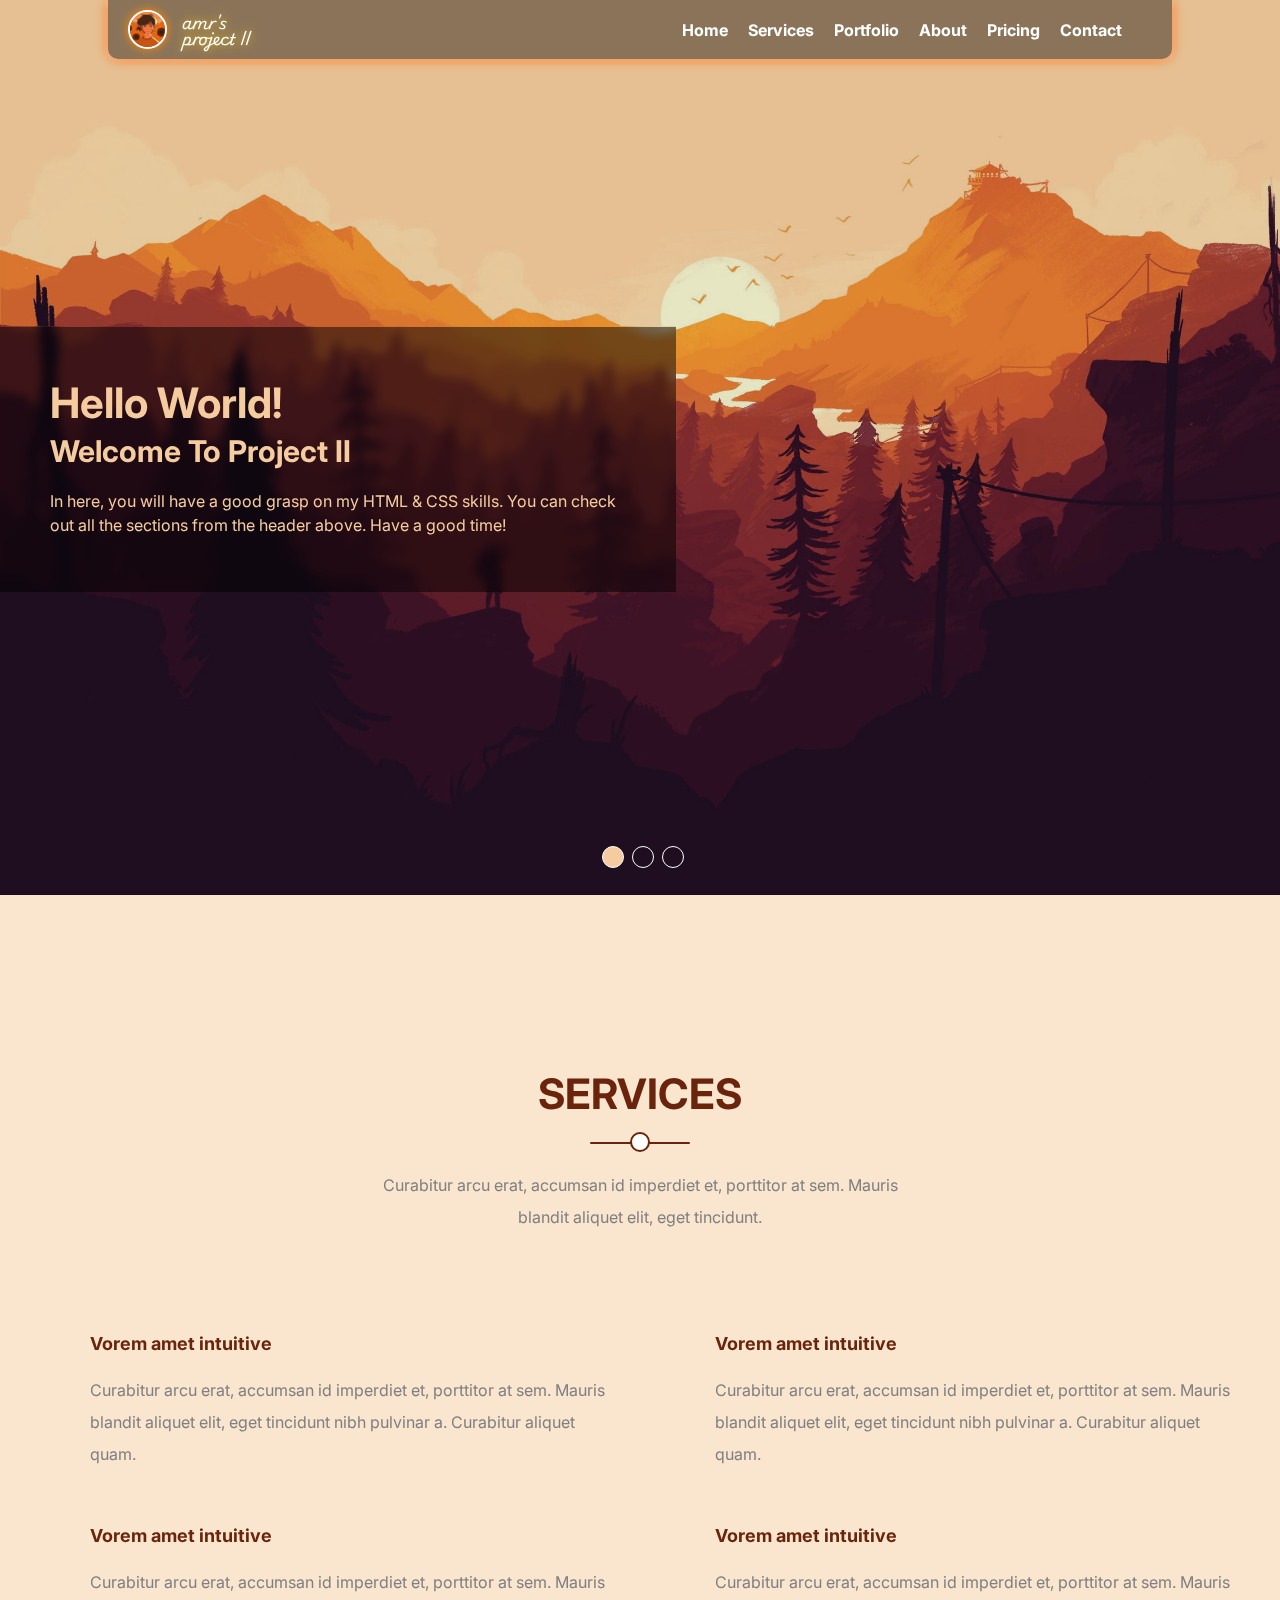
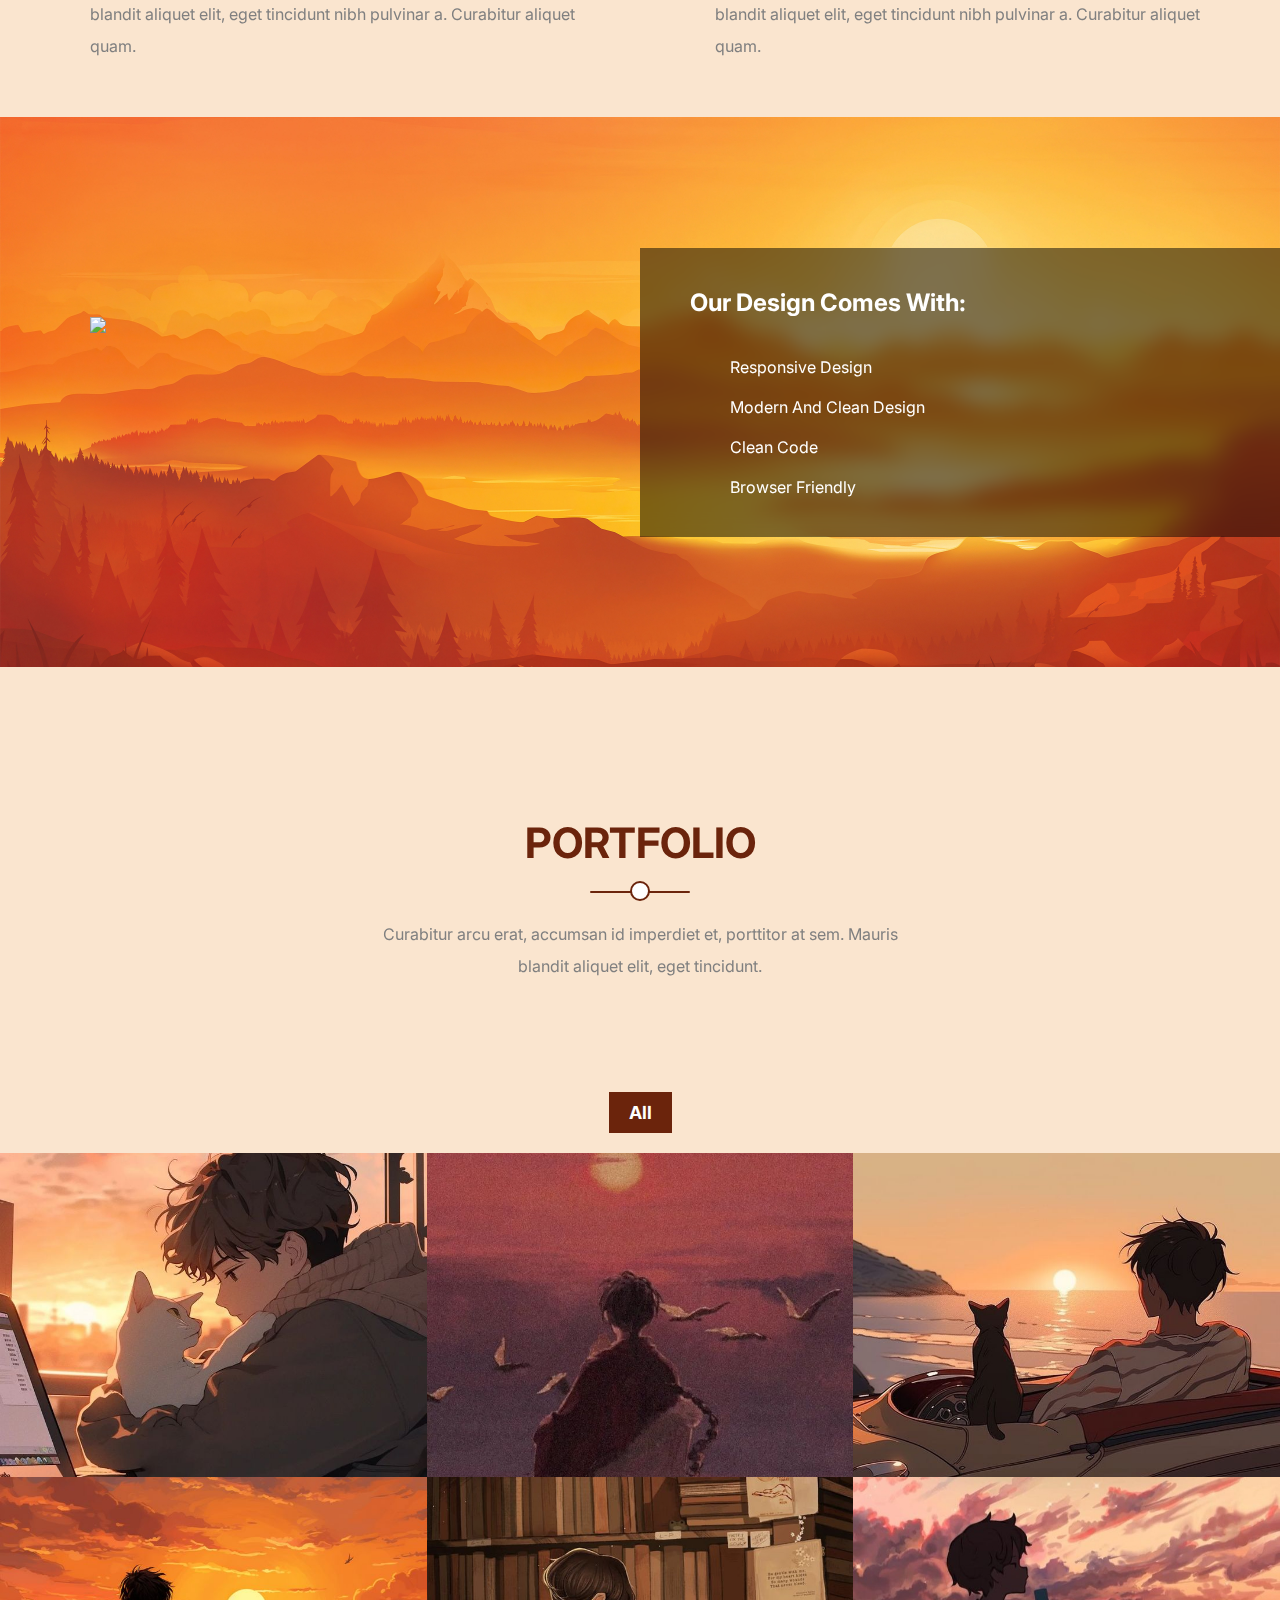
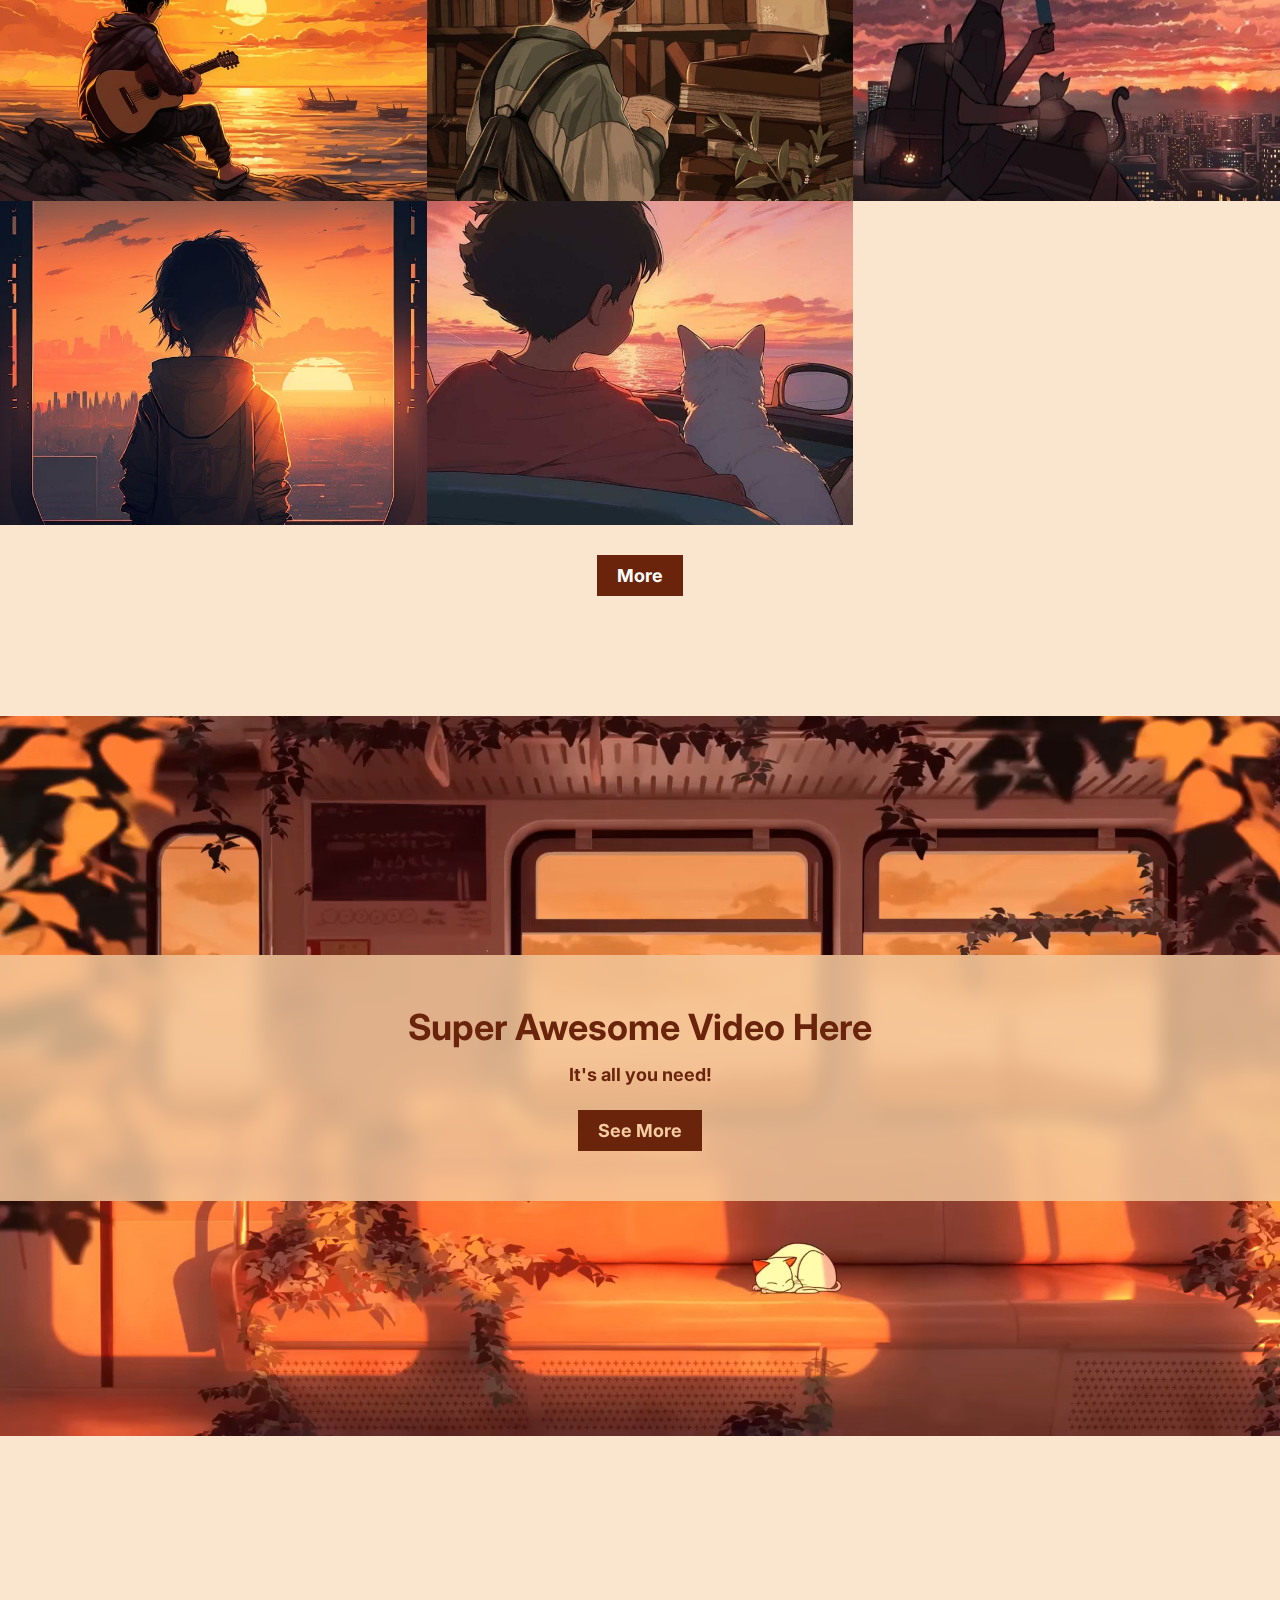
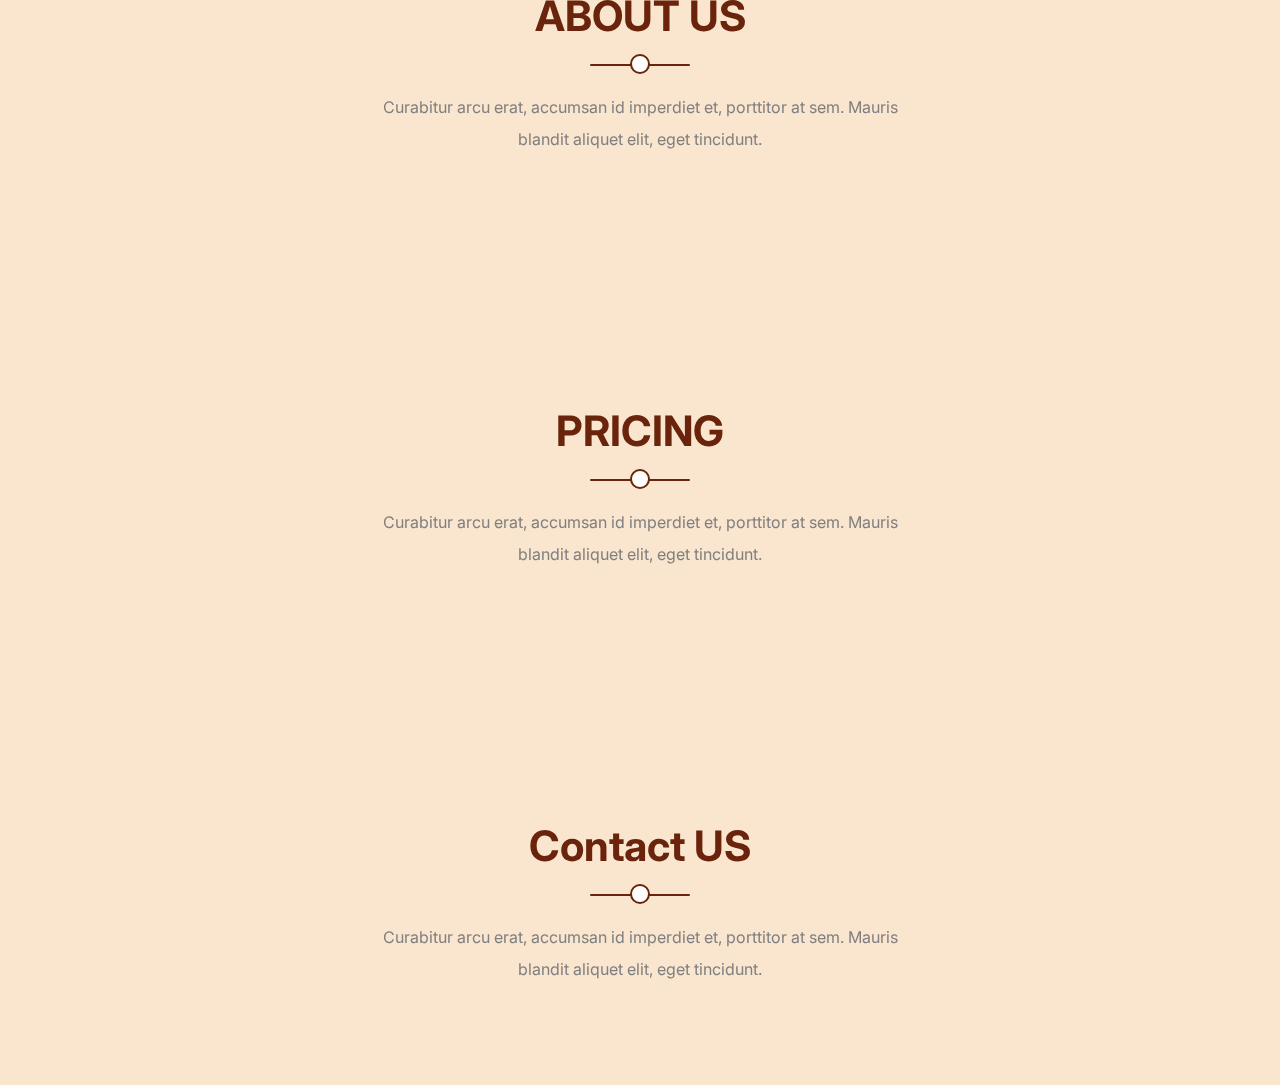
==== index.html @ 3459ec87 "Upload First Version" ====
<!DOCTYPE html>

<html>
  <head>
    <title></title>
    <meta charset="UTF-8" />
    <meta name="viewport" content="width=device-width; initial-scale=1.0;" />

    <link rel="preconnect" href="https://fonts.googleapis.com" />
    <link rel="preconnect" href="https://fonts.gstatic.com" crossorigin />
    <link
      href="https://fonts.googleapis.com/css2?family=Noto+Sans:ital,wght@0,100..900;1,100..900&family=Permanent+Marker&family=Playwrite+CU:wght@100..400&family=Playwrite+DK+Loopet:wght@100..400&family=Playwrite+DK+Uloopet:wght@100..400&display=swap"
      rel="stylesheet"
    />
    <link
      href="https://fonts.googleapis.com/css2?family=Inter:wght@100..900&family=PT+Sans:ital,wght@0,400;0,700;1,400;1,700&family=Roboto+Mono:ital,wght@0,100..700;1,100..700&family=Rubik:ital,wght@0,300..900;1,300..900&display=swap"
      rel="stylesheet"
    />

    <link
      rel="stylesheet"
      href="https://cdnjs.cloudflare.com/ajax/libs/font-awesome/6.5.2/css/all.min.css"
      integrity="sha512-SnH5WK+bZxgPHs44uWIX+LLJAJ9/2PkPKZ5QiAj6Ta86w+fsb2TkcmfRyVX3pBnMFcV7oQPJkl9QevSCWr3W6A=="
      crossorigin="anonymous"
      referrerpolicy="no-referrer"
    />

    <link rel="stylesheet" href="Styles/General.css" />
    <link rel="stylesheet" href="Styles/Home.css" />
    <link rel="stylesheet" href="Styles/Services.css" />
    <link rel="stylesheet" href="Styles/Portfolio.css" />
    <link rel="stylesheet" href="Styles/About.css" />
    <link rel="stylesheet" href="Styles/Pricing.css" />
    <link rel="stylesheet" href="Styles/Contact.css" />
  </head>

  <body>
    <section id="home">
      <nav class="header">
        <a class="header-logo-container" href="#home">
          <img src="Images/me.jpg" />
          <span>amr's project II</span>
        </a>

        <input type="checkbox" id="hamburger-checkbox" />
        <label for="hamburger-checkbox">
          <i class="fa-solid fa-bars fs-18"></i>
          <i class="fa-solid fa-x"></i>
        </label>
        <div class="header-elements">
          <a href="#home">Home</a>
          <a href="#services">Services</a>
          <a href="#portfolio">Portfolio</a>
          <a href="#about">About</a>
          <a href="#pricing">Pricing</a>
          <a href="#contact">Contact</a>
        </div>

        <textarea id="search-area" placeholder="Search"></textarea>
        <label for="search-area">
          <i class="fa-solid fa-magnifying-glass fs-18"></i>
        </label>
      </nav>

      <input type="radio" name="home-radio" id="home-radio-1" checked />
      <label class="home-circle-label" for="home-radio-1">
        <div class="home-circle" id="home-circle-1"></div>
      </label>
      <div class="home-txt-container" id="home-txt-container-1">
        <div class="home-txt">
          <p class="fw-bold fs-42">Hello World!</p>
          <p class="fw-bold fs-32">Welcome To Project II</p>
          <p class="mt-20 lh-mid">
            In here, you will have a good grasp on my HTML & CSS skills. You can
            check out all the sections from the header above. Have a good time!
          </p>
        </div>
      </div>

      <input type="radio" name="home-radio" id="home-radio-2" />
      <label class="home-circle-label" for="home-radio-2">
        <div class="home-circle" id="home-circle-2"></div>
      </label>

      <div class="home-txt-container" id="home-txt-container-2">
        <div class="home-txt">
          <p class="fw-bold fs-42">All In One.</p>
          <p class="fw-bold fs-32">Various Sections To Check Out</p>
          <p class="mt-20 lh-mid">
            From the home section to the contact section, various and wonderful
            sections to surf with enjoyment.
          </p>
        </div>
      </div>

      <input type="radio" name="home-radio" id="home-radio-3" />
      <label class="home-circle-label" for="home-radio-3">
        <div class="home-circle" id="home-circle-3"></div>
      </label>
      <div class="home-txt-container" id="home-txt-container-3">
        <div class="home-txt">
          <p class="fw-bold fs-42">Numerous Features</p>
          <p class="fw-bold fs-32">Smooth and Pleasant Experience.</p>
          <p class="mt-20 lh-mid"></p>
        </div>
      </div>
      <img src="Images/orange background.jpg" id="main-wallpaper" />
    </section>

    <section id="services">
      <p class="section-title">SERVICES</p>
      <p class="section-description">
        Curabitur arcu erat, accumsan id imperdiet et, porttitor at sem. Mauris
        blandit aliquet elit, eget tincidunt.
      </p>
      <div class="all-services-container">
        <div class="service-container">
          <i class="fa-solid fa-display"></i>
          <div class="service-info">
            <p class="service-title">Vorem amet intuitive</p>
            <p class="service-description">
              Curabitur arcu erat, accumsan id imperdiet et, porttitor at sem.
              Mauris blandit aliquet elit, eget tincidunt nibh pulvinar a.
              Curabitur aliquet quam.
            </p>
          </div>
        </div>
        <div class="service-container">
          <i class="fa-solid fa-gear"></i>
          <div>
            <p class="service-title">Vorem amet intuitive</p>
            <p class="service-description">
              Curabitur arcu erat, accumsan id imperdiet et, porttitor at sem.
              Mauris blandit aliquet elit, eget tincidunt nibh pulvinar a.
              Curabitur aliquet quam.
            </p>
          </div>
        </div>
        <div class="service-container">
          <i class="fa-solid fa-pen-ruler"></i>
          <div>
            <p class="service-title">Vorem amet intuitive</p>
            <p class="service-description">
              Curabitur arcu erat, accumsan id imperdiet et, porttitor at sem.
              Mauris blandit aliquet elit, eget tincidunt nibh pulvinar a.
              Curabitur aliquet quam.
            </p>
          </div>
        </div>
        <div class="service-container">
          <i class="fa-solid fa-camera"></i>
          <div>
            <p class="service-title">Vorem amet intuitive</p>
            <p class="service-description">
              Curabitur arcu erat, accumsan id imperdiet et, porttitor at sem.
              Mauris blandit aliquet elit, eget tincidunt nibh pulvinar a.
              Curabitur aliquet quam.
            </p>
          </div>
        </div>
      </div>
      <div class="service-bottom-div">
        <img
          src="https://elzerowebschool.github.io/HTML_And_CSS_Template_Two/images/mobile.png"
          class="bottom-sub-img"
        />
        <!-- <i class="fa-solid fa-mobile-screen-button bottom-sub-img"></i> -->
        <div class="service-bottom-txt-container">
          <p class="fs-24 fw-bold mb-40">Our Design Comes With:</p>
          <div class="service-bottom-txt-grid">
            <i class="fa-solid fa-display"></i> <span>Responsive Design</span>
            <i class="fa-solid fa-display"></i>
            <span>Modern And Clean Design</span>
            <i class="fa-solid fa-display"></i> <span>Clean Code</span>
            <i class="fa-solid fa-display"></i> <span>Browser Friendly</span>
          </div>
        </div>
      </div>
    </section>
    <section id="portfolio">
      <p class="section-title">PORTFOLIO</p>
      <p class="section-description">
        Curabitur arcu erat, accumsan id imperdiet et, porttitor at sem. Mauris
        blandit aliquet elit, eget tincidunt.
      </p>
      <a class="brown-buttons" href="#portfolio-gallery">All</a>
      <div id="portfolio-gallery">
        <div class="gallery-img-container">
          <img src="Images/gallery-pic-2.jpg" />
          <div class="gallery-img-info">
            <p class="gallery-img-title">Awesome Image</p>
            <p class="gallery-img-description">Photography</p>
          </div>
        </div>
        <div class="gallery-img-container">
          <img src="Images/gallery-pic-5.jpg" />
          <div class="gallery-img-info">
            <p class="gallery-img-title">Awesome Image</p>
            <p class="gallery-img-description">Photography</p>
          </div>
        </div>
        <div class="gallery-img-container">
          <img src="Images/gallery-pic-3.jpg" />
          <div class="gallery-img-info">
            <p class="gallery-img-title">Awesome Image</p>
            <p class="gallery-img-description">Photography</p>
          </div>
        </div>
        <div class="gallery-img-container">
          <img src="Images/gallery-pic-4.jpg" />
          <div class="gallery-img-info">
            <p class="gallery-img-title">Awesome Image</p>
            <p class="gallery-img-description">Photography</p>
          </div>
        </div>
        <div class="gallery-img-container">
          <img src="Images/gallery-pic-7.jpg" />
          <div class="gallery-img-info">
            <p class="gallery-img-title">Awesome Image</p>
            <p class="gallery-img-description">Photography</p>
          </div>
        </div>
        <div class="gallery-img-container">
          <img src="Images/gallery-pic-1.jpg" />
          <div class="gallery-img-info">
            <p class="gallery-img-title">Awesome Image</p>
            <p class="gallery-img-description">Photography</p>
          </div>
        </div>
        <div class="gallery-img-container">
          <img src="Images/gallery-pic-6.jpg" />
          <div class="gallery-img-info">
            <p class="gallery-img-title">Awesome Image</p>
            <p class="gallery-img-description">Photography</p>
          </div>
        </div>
        <div class="gallery-img-container">
          <img src="Images/gallery-pic-8.jpg" />
          <div class="gallery-img-info">
            <p class="gallery-img-title">Awesome Image</p>
            <p class="gallery-img-description">Photography</p>
          </div>
        </div>
      </div>
      <a class="brown-buttons mb-120" href="#portfolio">More</a>
      <div class="portfolio-video-container">
        <video src="Images/orange video.mp4" autoplay loop></video>
        <div class="portfolio-video-txt-container">
          <p class="fs-36">Super Awesome Video Here</p>
          <p class="fs-18">It's all you need!</p>
          <a class="brown-buttons" href="#portfolio-gallery">See More</a>
        </div>
      </div>
    </section>

    <section id="about">
      <p class="section-title">ABOUT US</p>
      <p class="section-description">
        Curabitur arcu erat, accumsan id imperdiet et, porttitor at sem. Mauris
        blandit aliquet elit, eget tincidunt.
      </p>

    </section>

    <section id="pricing">
      <p class="section-title">PRICING</p>
      <p class="section-description">
        Curabitur arcu erat, accumsan id imperdiet et, porttitor at sem. Mauris
        blandit aliquet elit, eget tincidunt.
      </p>

    </section>

    <section id="contact">
      <p class="section-title">Contact US</p>
      <p class="section-description">
        Curabitur arcu erat, accumsan id imperdiet et, porttitor at sem. Mauris
        blandit aliquet elit, eget tincidunt.
      </p>

    </section>






  </body>
</html>
---- Styles/General.css ----
html {
  scroll-behavior: smooth;
}

body {
  font-family: "Inter", sans-serif;
  padding: 0px;
  margin: 0px;
  background-color: rgba(245, 204, 160, 0.5);
}
body >section{
  position: relative;
  display: flex;
  flex-direction: column;
  align-items: center;
}
body::-webkit-scrollbar{
  width: 15px;
}

body::-webkit-scrollbar-thumb{ 
   background-color:   rgb(107, 36, 12);
   border-radius: 100px;
}

p {
  margin: 0px 0px 5px 0px;
}
.fs-18 {
  font-size: 18px;
}
.fs-24 {
  font-size: 24px;
}
.fs-32 {
  font-size: 30px;
}
.fs-36 {
  font-size: 36px;
}
.fs-42 {
  font-size: 42px;
}
.fw-bold {
  font-weight: bold;
}
.lh-mid {
  line-height: 1.5;
}
.lh-high {
  line-height: 2;
}
.mt-20 {
  margin-top: 20px;
}
.mb-40{
  margin-bottom: 40px;
}
.mb-120{
  margin-bottom: 120px;
}
.big-bold-text {
  font-size: 24px;
  font-weight: bold;
}

.section-title {
  font-size: 42px;
  font-weight: bold;
  color: rgb(107, 36, 12);

  position: relative;
  margin-top: 150px;
  margin-bottom: 50px;
  text-align: center;
}

.section-title::before {
  content: "";
  position: absolute;
  width: 100px;
  height: 2px;
  border-radius: 10px;
  left: 50%;
  bottom: -25px;
  background-color: rgb(107, 36, 12);
  transform: translateX(-50%);
}
.section-title::after {
  content: "";
  position: absolute;
  width: 16px;
  height: 16px;
  border-radius: 50%;
  left: 50%;
  bottom: -33px;
  background-color: white;

  border: 2px solid rgb(107, 36, 12);
  transform: translateX(-50%);
}
.section-description {
  color: gray;
  line-height: 2;
  text-align: center;
  position: relative;
  margin-bottom: 100px;
  max-width: 550px;
}
---- Styles/Home.css ----
#home {
  position: relative;
  overflow: hidden;
  height: 102dvh;
}
/* Header Start*/
#main-wallpaper {
  margin-top: -5px;
  width: 100%;
  height: 100dvh;
  object-fit: cover;
  filter: brightness(90%);
  object-position: top left;

  position: relative;
}

.header {
  position: fixed;
  display: flex;
  gap: 20px;
  align-items: center;
  z-index: 3;
  width: 80%;
  top: 0px;
  left: 50%;
  transform: translateX(-50%);
  padding: 10px 20px;
  border-radius: 0px 0px 10px 10px;
  box-shadow: 0px 0px 12px rgb(255, 98, 0), 0px 0px 5px rgb(255, 255, 255);
  background-color: rgba(0, 0, 0, 0.4);
  color: white;
  font-weight: bold;
  transition: all 0.3s;
  z-index: 100;
  backdrop-filter: blur(10px);
}
/* .header::before {
  content: "";
  width: 100%;
  height: 100%;
  position: absolute;
  left: 0px;
  border-radius: 10px;
  box-shadow: inset 0px 0px 40px rgb(255, 255, 255),
    inset 0px 0px 12px rgb(255, 98, 0);
  opacity: 1;
} */

.header-logo-container {
  flex: 1;
  display: flex;

  align-items: center;
  gap: 15px;
  animation: blink 2s infinite;
}
.header-logo-container img {
  width: 35px;
  height: 35px;
  border-radius: 50px;
  box-shadow: 0px 0px 10px rgb(255, 136, 0);
  border: 2px solid white;
  transition: all 0.3s;
}
.header-logo-container span {
  font-family: "Playwrite DK Loopet", cursive;
  font-size: 16px;
  filter: drop-shadow(0px 0px 5px rgba(255, 200, 0, 0.8));
  line-height: 1;
  width: 80px;
  transition: all 0.3s;
}
.header-logo-container span::selection {
  background-color: none;
  color: rgb(255, 217, 0);
}
.header a {
  text-decoration: none;
  color: white;
}
.header:hover {
  background-color: rgba(0, 0, 0, 0.6);
  padding: 15px 20px;
}
.header:hover img {
  width: 60px;
  height: 60px;
}
.header:hover .header-logo-container span {
  font-size: 20px;  width: 100px;

}

@keyframes blink {
  0% {
  }

  50% {
    filter: drop-shadow(0px 0px 5px rgb(255, 255, 255));
  }
  100% {
  }
}

.header-elements {
  display: flex;
  justify-content: space-between;
  align-items: center;
  gap: 20px;
  font-size: 16px;
}

.header-elements *,
.fa-bars,
.fa-magnifying-glass,
.fa-x {
  cursor: pointer;
  transition: all 0.3s;
}
.header-elements *:hover,
.fa-bars:hover,
.fa-magnifying-glass:hover,
.fa-x:hover {
  filter: drop-shadow(0px 0px 10px rgb(255, 255, 255));
  transform: scale(1.1);
  -webkit-text-stroke: 1px;
}
.header-elements:hover :not(:hover) {
  opacity: 0.6;
}

#search-area {
  width: 0;
  height: 15px;
  padding: 0;
  border: 0;
  min-width: none;
  resize: none;
  transition: all 0.3s;
  font-size: 12px;
  margin: 0px -5px;
  overflow: hidden;
}
#search-area:focus {
  width: 100px;
  min-width: 20px;
  padding: 5px 10px;
  outline: 0;
}
#hamburger-checkbox,
.fa-bars,
.fa-x {
  display: none;
}
/* Header End*/

.home-txt-container {
  top: 50%;
  transform: translateY(-50%);
  width: 45%;
  position: absolute;
  z-index: 1;
  /* background-color: rgba(179, 81, 0, 0.5); */
  background-color: rgba(0, 0, 0, 0.5);
  backdrop-filter: blur(5px);

  padding: 50px 50px;
  display: flex;
  justify-content: right;
  transition: all 0.3s;
  /* animation: blink2 2s infinite; */
}

#home-txt-container-1,
#home-txt-container-3 {
  left: -100%;
}
#home-txt-container-2 {
  right: -100%;
}
.home-txt {
  width: 600px;
  color: rgb(245, 204, 160);
}

.home-circle {
  position: absolute;
  height: 20px;
  width: 20px;
  bottom: 50px;
  left: 50%;
  transform: translateX(-50%);
  margin: 0px 3px;
  border-radius: 50%;
  border: 1px solid white;
  cursor: pointer;
  transition: all 0.2s;
  z-index: 12;
}
.home-circle:hover {
  filter: drop-shadow(0px 0px 5px rgb(255, 255, 255));
}
#home-circle-1 {
  left: calc(50% - 30px);
}
#home-circle-3 {
  left: calc(50% + 30px);
}

#home input {
  display: none;
}
/* #home-radio-1:checked ~ img{
  animation: flash 2s;
}
#home-radio-2:checked ~ img{
  animation: flash2 2s;
}
#home-radio-3:checked ~ img{
  animation: flash3 2s;
}
@keyframes flash {
  0%{
    filter: blur(5px) brightness(50%);
  }
  10%{
    filter: blur(5px) brightness(80%);
  }
  40%{
    filter: blur(5px) brightness(80%);
  }
  40%{
    filter: blur(5px) brightness(50%);
  }
}
@keyframes flash2 {
  0%{
    filter: blur(5px) brightness(50%);
  }
  20%{
    filter: blur(5px) brightness(100%);
  }
  40%{
    filter: blur(5px) brightness(100%);
  }
  40%{
    filter: blur(5px) brightness(50%);
  }
}
@keyframes flash3 {
  0%{
    filter: blur(5px) brightness(50%);
  }
  20%{
    filter: blur(5px) brightness(100%);
  }
  40%{
    filter: blur(5px) brightness(100%);
  }
  40%{
    filter: blur(5px) brightness(50%);
  }
} */

#home-radio-1:checked ~ #home-txt-container-1 {
  left: 0;
}
#home-radio-1:checked ~ label #home-circle-1 {
  background-color: rgb(245, 204, 160);
}
#home-radio-2:checked ~ #home-txt-container-2 {
  right: 0px;
  justify-content: left;
}
#home-radio-2:checked ~ label #home-circle-2 {
  background-color: rgb(245, 204, 160);
}
#home-radio-3:checked ~ #home-txt-container-3 {
  left: 0px;
}
#home-radio-3:checked ~ label #home-circle-3 {
  background-color: rgb(245, 204, 160);
}
@media (max-width: 999px) {
  .header-elements {
    background-color: rgba(255, 255, 255, 0.8);
    padding: 20px 40px 10px 20px;
    border-radius: 10px;
    position: absolute;
    right: 50px;
    top: 25%;
    display: flex;
    flex-direction: column;
    align-items: start;
    transform: scaleX(0);
    transition: all 0.2s;
  }

  .fa-bars,
  .fa-x {
    position: relative;
    z-index: 5;
    color: white;
    transition: all 0.2s;
  }
  .fa-bars {
    display: block;
  }
  #hamburger-checkbox:checked ~ .header-elements {
    transform: scaleX(1);
  }

  #hamburger-checkbox:checked ~ .header-elements *:hover {
    -webkit-text-stroke: 0px;
  }

  #hamburger-checkbox:checked ~ .header-elements a {
    color: rgb(107, 36, 12);
  }
  #hamburger-checkbox:checked ~ label .fa-bars {
    display: none;
  }
  #hamburger-checkbox:checked ~ label .fa-x {
    display: block;
    color: rgb(107, 36, 12);
  }
  .home-txt-container::after,
  .home-txt-container::before {
    display: none;
  }
  .home-txt-container {
    border: 0px;
    width: 100%;
    padding: 0px 0px;
    justify-content: left;
  }
  .home-txt {
    margin: 60px 40px;
  }
}
---- Styles/Services.css ----
.all-services-container {
  width: 100%;
  display: grid;
  grid-template-columns: repeat(auto-fit, minmax(435px, 1fr));

  gap: 50px 50px;
  margin-bottom: 50px;
  box-sizing: border-box;
  padding: 0px 40px;
}
.service-container {
  display: flex;
  flex-basis: 435px;
  flex-grow: 1;

  gap: 30px 50px;
}
.service-container i {
  font-size: 50px;
  color: rgb(107, 36, 12);
}
.service-title {
  color: rgb(107, 36, 12);
  font-size: 18px;
  font-weight: bold;
  margin-bottom: 20px;
}
.service-description {
  color: grey;
  line-height: 2;
}
.service-bottom-div {
  background-image: url("../Images/orange landscape morning.jpg");
  background-repeat: no-repeat;
  background-position: bottom;
  background-size: cover;

  width: 100%;
  height: 550px;
  overflow: hidden;
  position: relative;
}

.bottom-sub-img {
  margin-top: 200px;
  position: relative;
  height: 400px;
  bottom: 0px;
  left: 7%;
  font-size: 400px;
}
.service-bottom-txt-container {
  position: absolute;
  right: 0px;
  top: 50%;
  width: 50%;
  transform: translateY(-50%);
  box-sizing: border-box;
  padding: 40px 50px;
  background-color: rgba(0, 0, 0, 0.5);
  color: white;
  backdrop-filter: blur(10px);
}
.service-bottom-txt-grid {
  margin-top: 20px;
  display: grid;
  grid-template-columns: 20px 1fr;
  gap: 20px;
}

@media (max-width: 749px) {
  .service-container {
    flex-direction: column;
    align-items: center;
    text-align: center;
  }
  .service-bottom-txt-container {
    width: 100%;
  }
  .bottom-sub-img {
    display: none;
  }
}
---- Styles/Portfolio.css ----
.gallery-type:hover {
  background-color: rgb(245, 204, 160);
  color: black;
}
#portfolio-gallery {
  width: 100%;
  display: grid;
  grid-template-columns: repeat(auto-fit, minmax(350px, 1fr));
  margin: 20px 0px;

}
#portfolio-gallery p::selection{
    background-color: rgba(0, 0, 0, 0);
    color: rgb(107, 36, 12);
}
.gallery-img-container {
  background-color: aliceblue;
  overflow: hidden;
  position: relative;
}
.gallery-img-container img {
  position: relative;
  object-fit: cover;
  width: 100%;
  height: 100%;
  aspect-ratio: 4/3;
  transition: all 0.5s;
}
.gallery-img-container::before {
  content: "";
  position: absolute;
  top: 500px;
  left: 0px;
  width: 150%;
  height: 30px;
  background-color: rgb(255, 208, 166);
  mix-blend-mode: overlay;
  z-index: 2;
  filter: blur(10px);
  transform: rotateZ(142deg);
}
@keyframes shine {
  0% {
    top: -10px;
    left: -400px;
    opacity: 1;
  }
  50% {
    top: 130px;
    left: -80px;
    
  }
  100% {
    top: 400px;
    left: 0px;
    opacity: 0;
  }
}
.gallery-img-container:hover::before {
  animation: shine 0.5s linear;
}
.gallery-img-info {
  position: absolute;
  background-color: rgba(245, 204, 160, 0.8);
  mix-blend-mode: screen;
  backdrop-filter: blur(10px);
  width: 100%;
  bottom: -100px;
  padding: 20px;
  z-index: 3;
  color: rgb(0, 0, 0);
  transition: all 0.3s;
}
.gallery-img-title {
  font-weight: bolder;
  font-size: 24px;
}
.gallery-img-description {
  font-size: 18px;
}
.gallery-img-container:hover .gallery-img-info {
  bottom: 0px;
}
.gallery-img-container:hover img {
  transform: scale(1.1) rotateZ(3deg);
}

.portfolio-video-container {
  width: 100%;
  position: relative;
}
.portfolio-video-container video {
  width: 100%;
}
.portfolio-video-txt-container {
  position: absolute;
  width: 100%;
  display: flex;
  align-items: center;
  flex-direction: column;
  top: 50%;
  transform: translateY(-50%);
  background-color: rgba(245, 204, 160, 0.8);
  /* mix-blend-mode: overlay; */
  backdrop-filter: blur(10px);
  padding: 50px 0px;
  color: rgb(107, 36, 12);
}
.portfolio-video-txt-container p {
  margin-bottom: 15px;
  font-weight: bold;
}
.portfolio-video-txt-container a {
    color: rgb(245, 204, 160);
}
.brown-buttons {
  text-decoration: none;
  background-color: rgb(107, 36, 12);
  color: white;
  font-weight: bold;
  font-size: 18px;
  padding: 10px 20px;
  margin-top: 10px;

  cursor: pointer;
  transition: all 0.3s;
}
.brown-buttons:hover {
  background-color: rgba(0, 0, 0, 0);
  color: rgb(107, 36, 12);
}
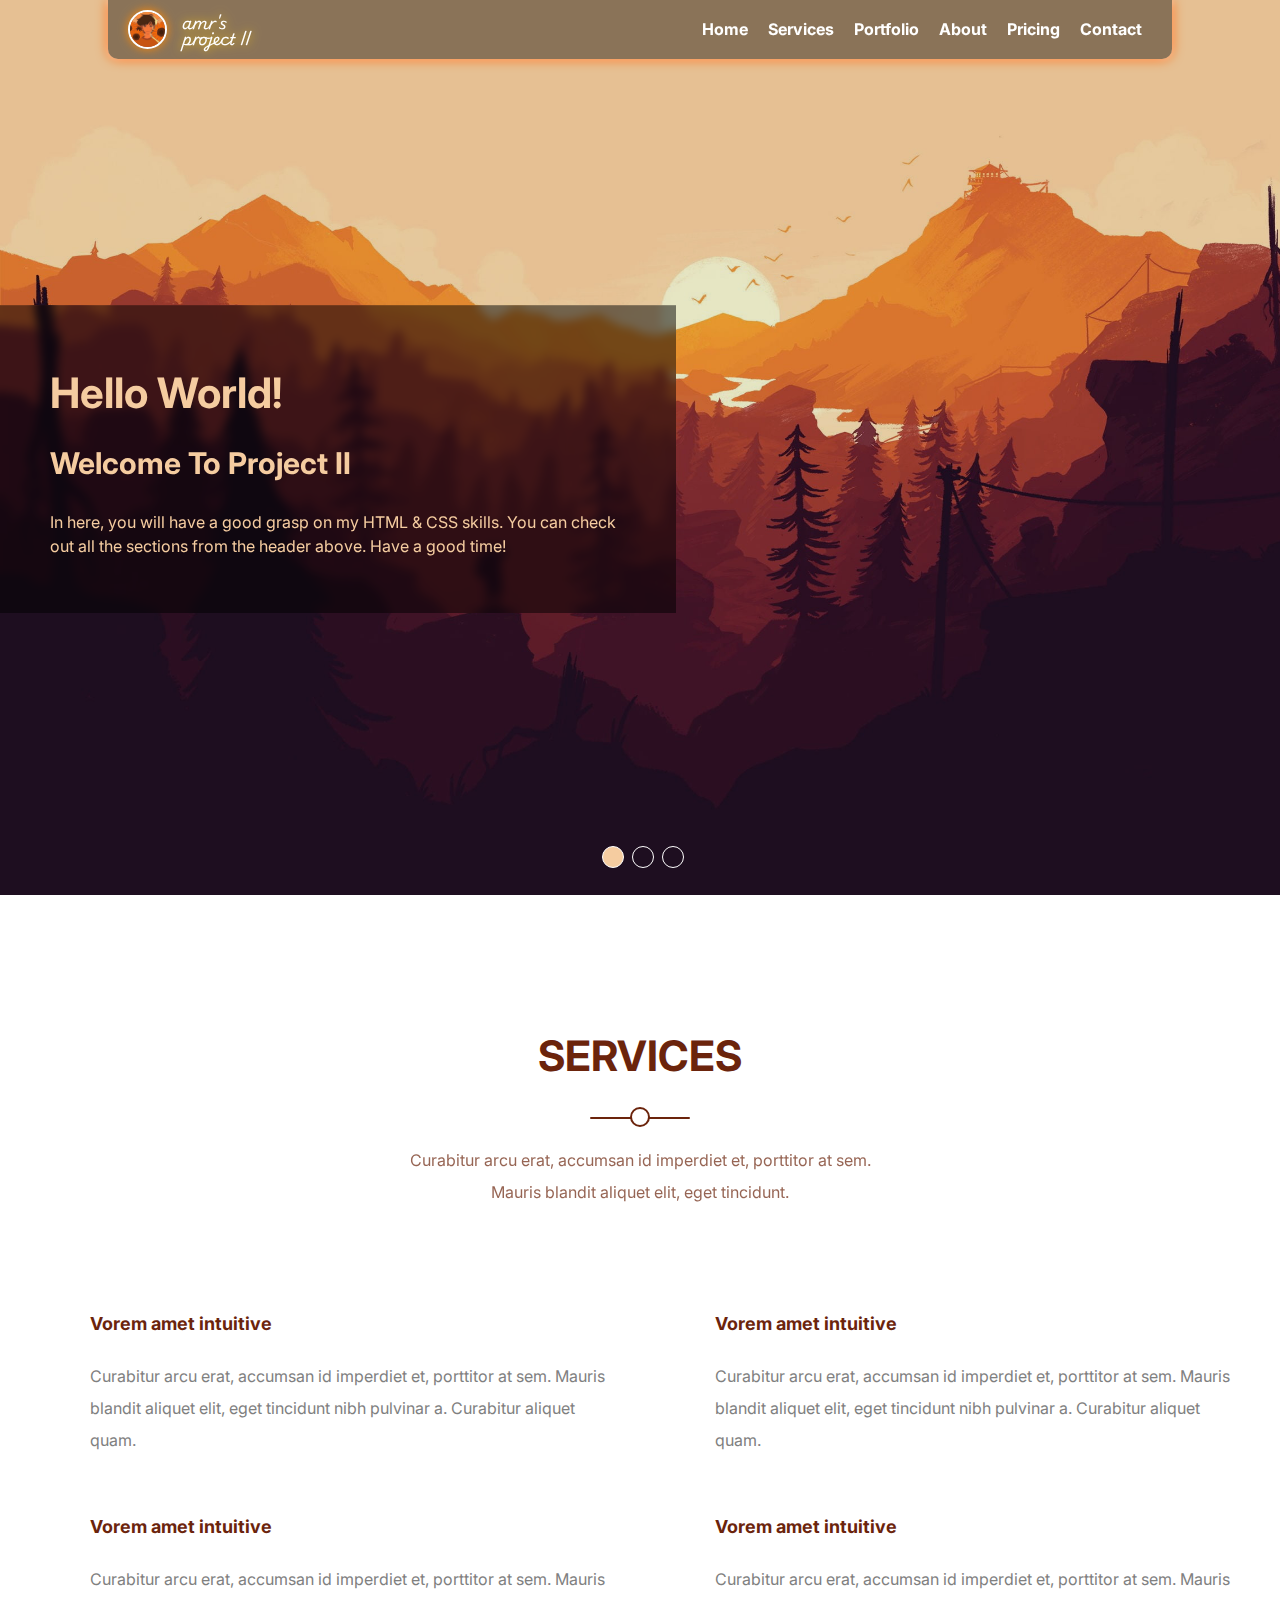
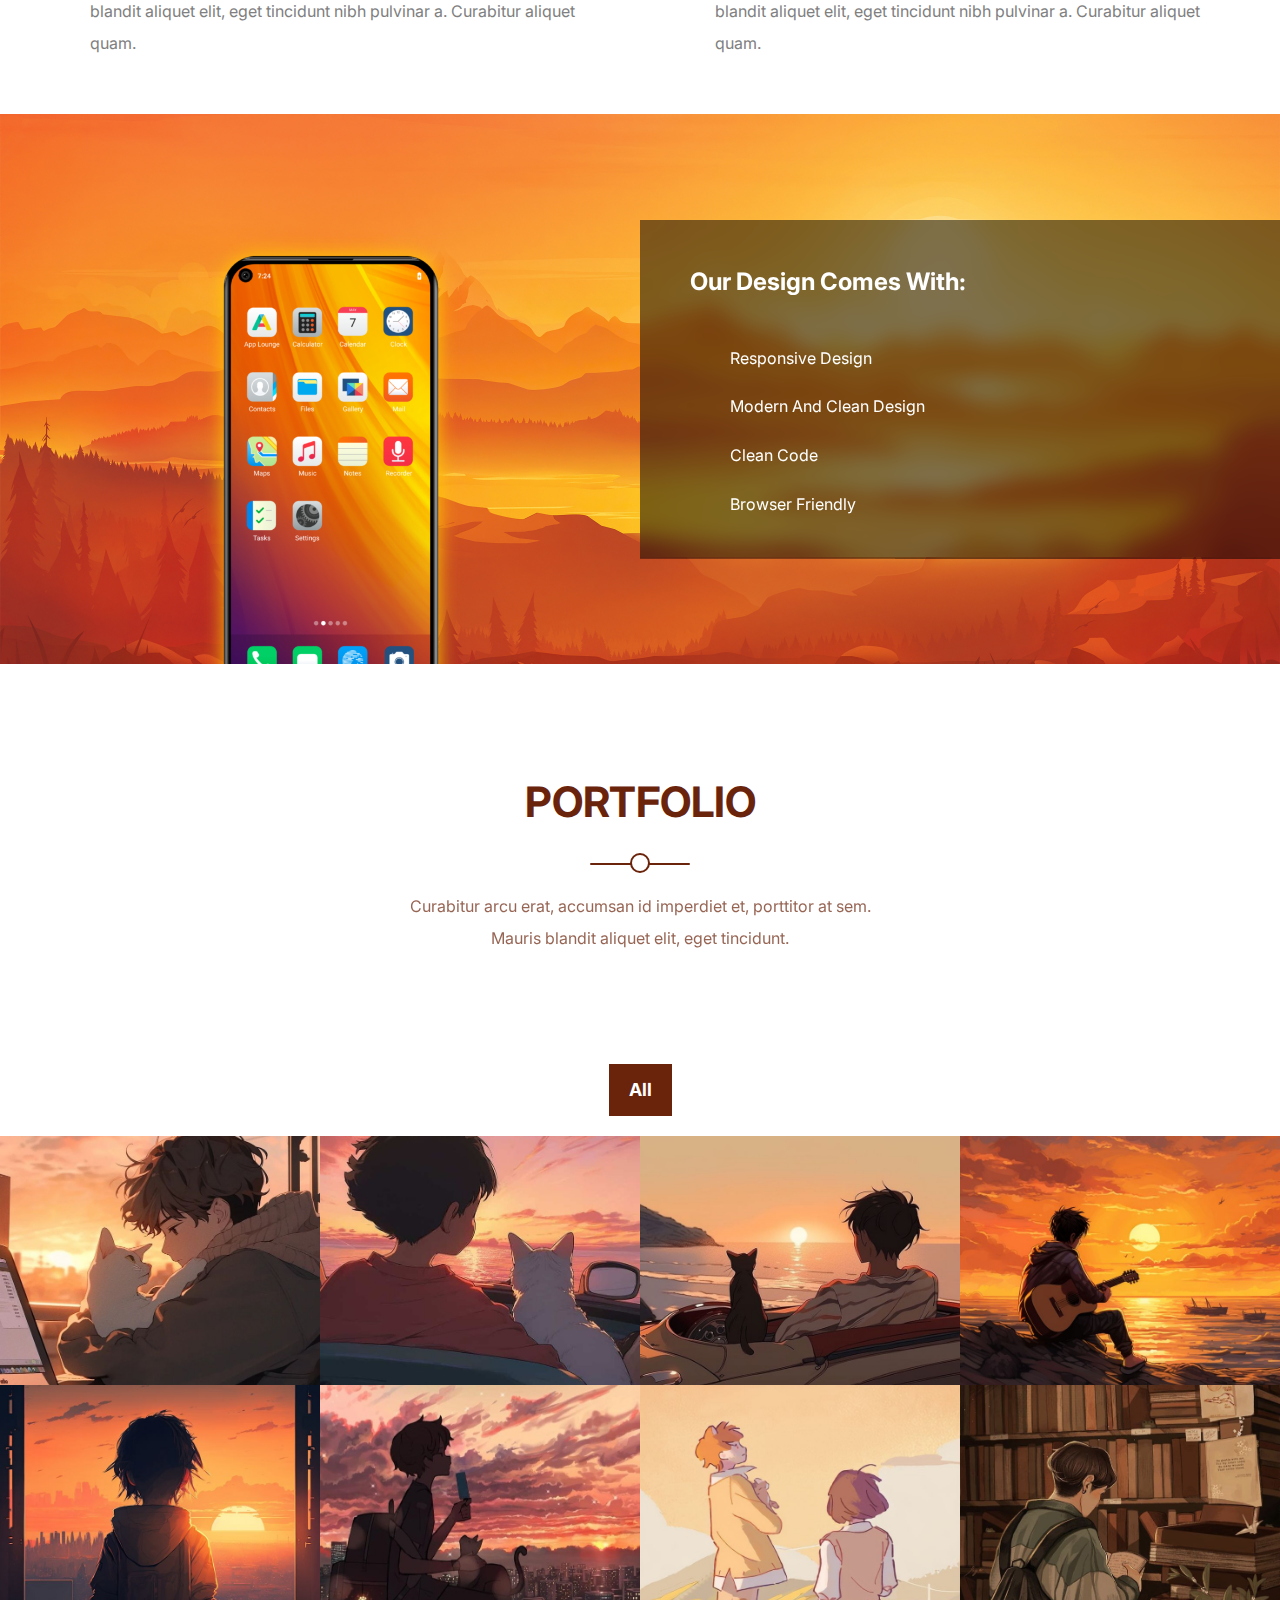
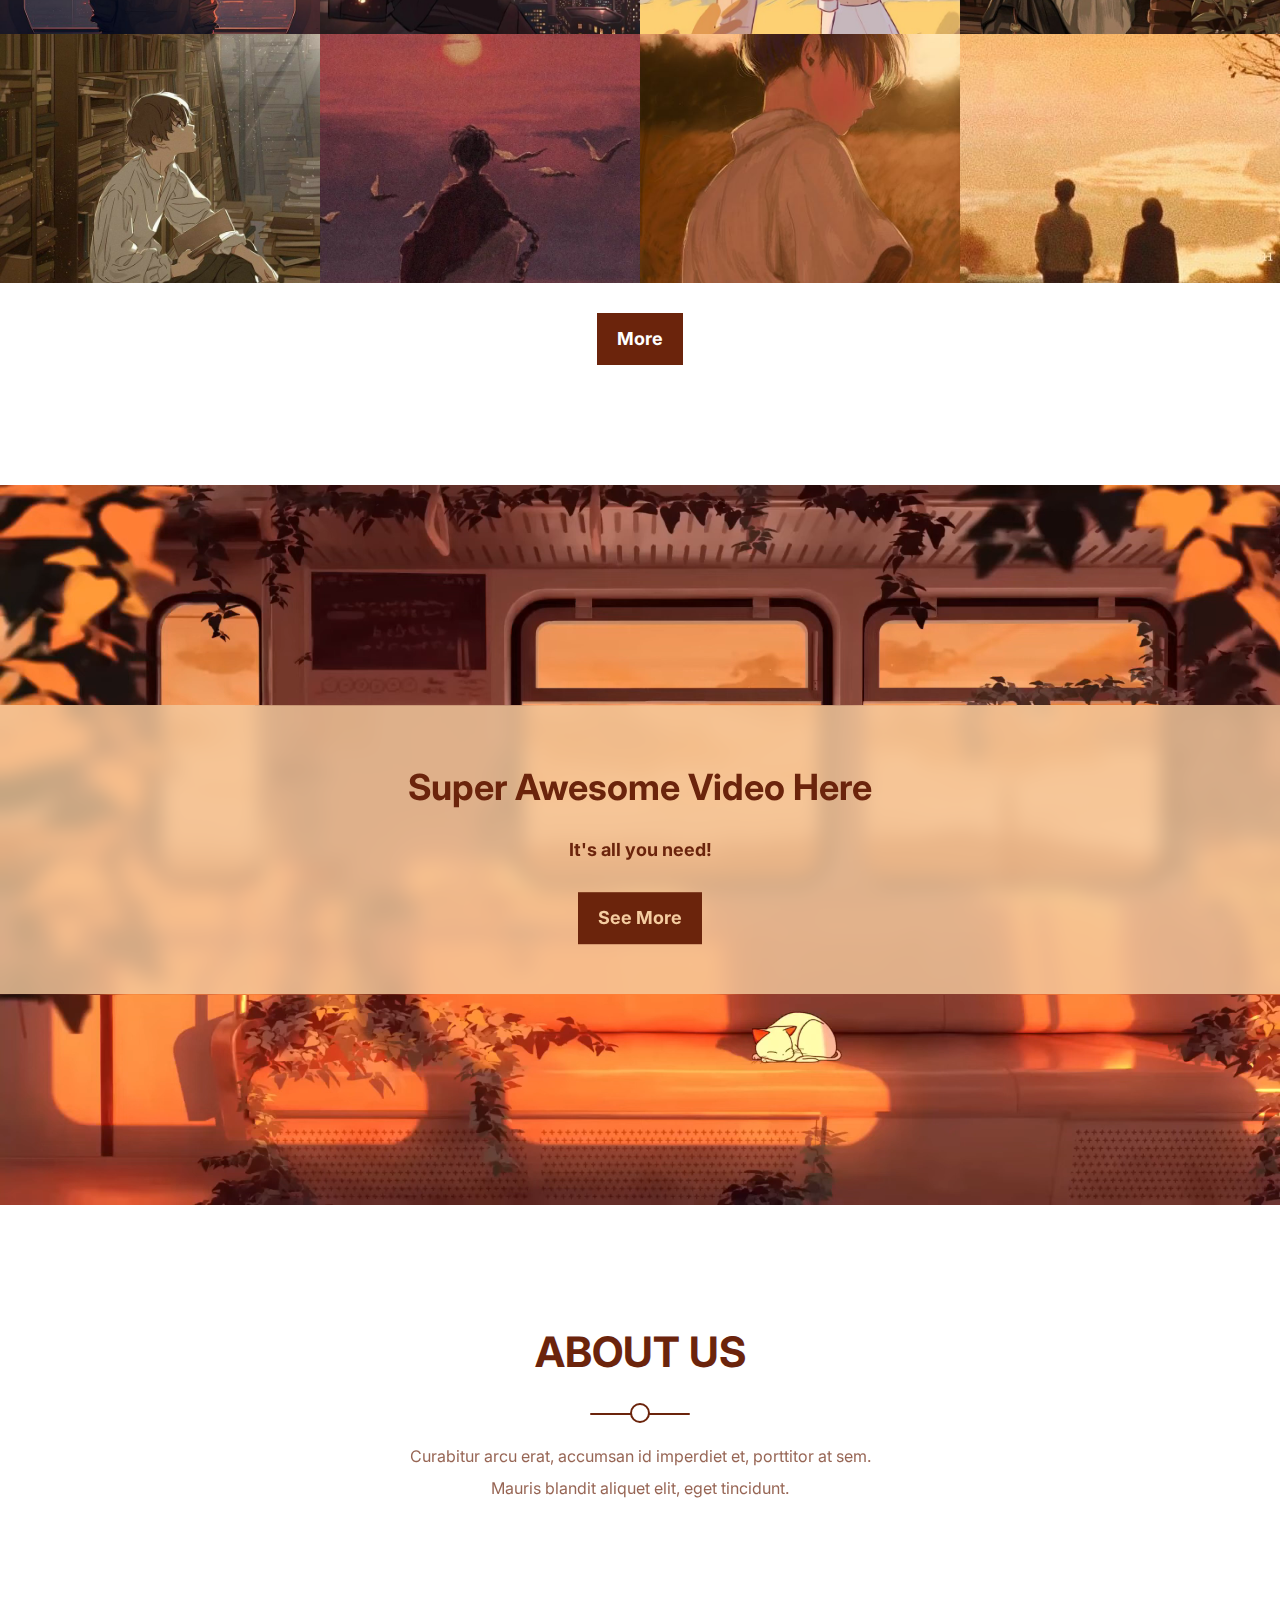
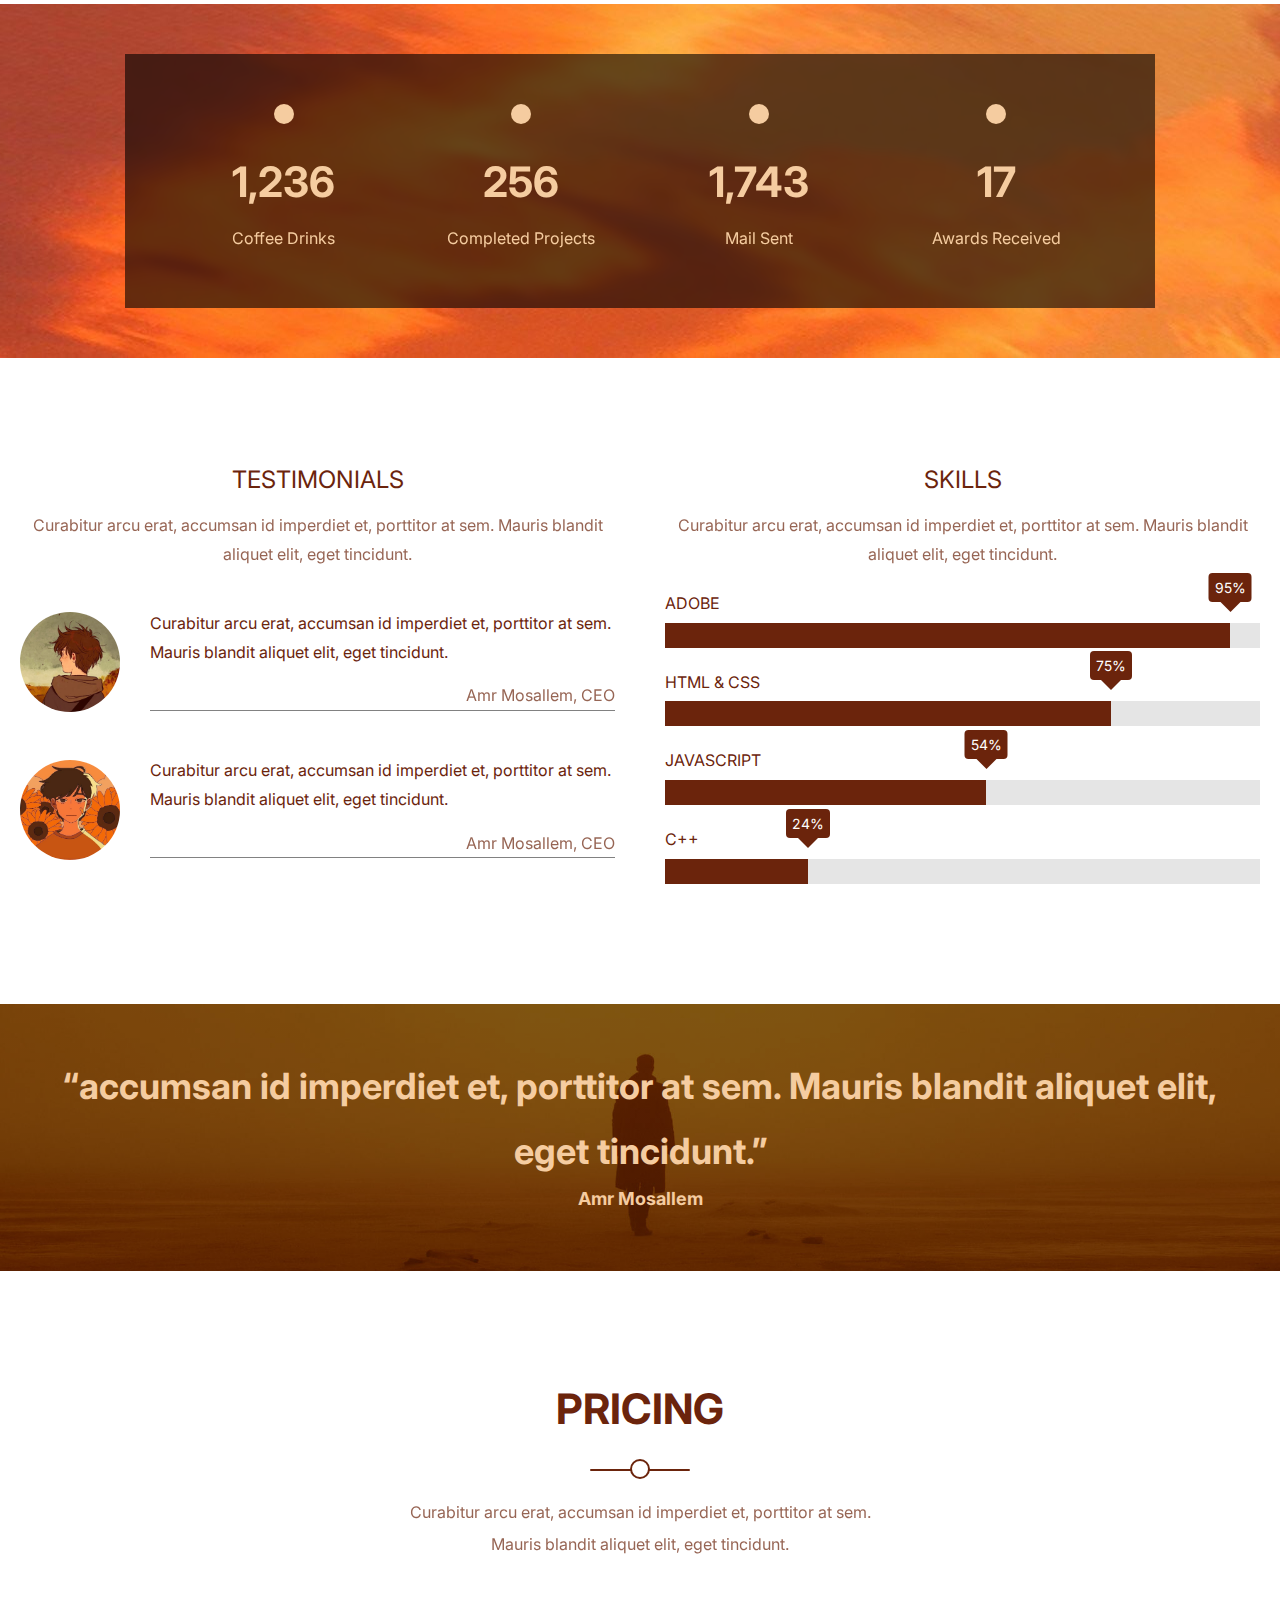
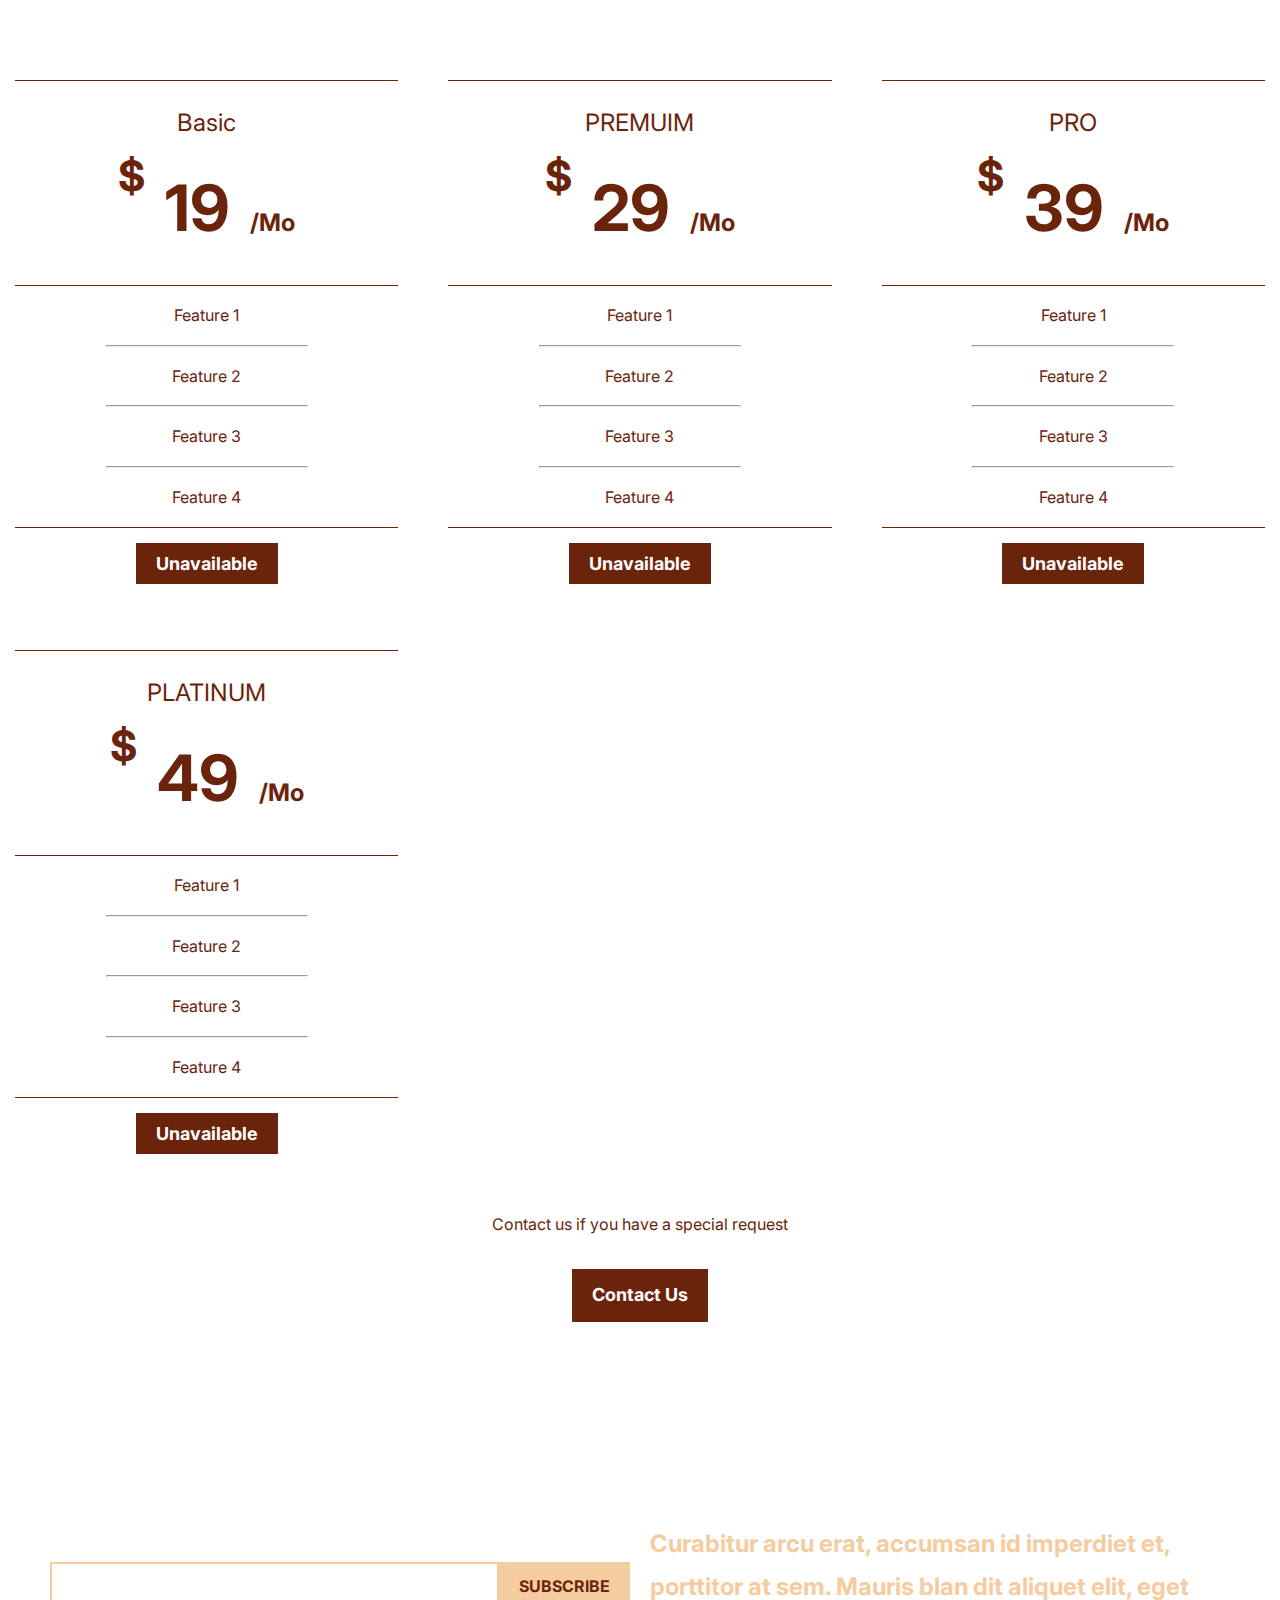
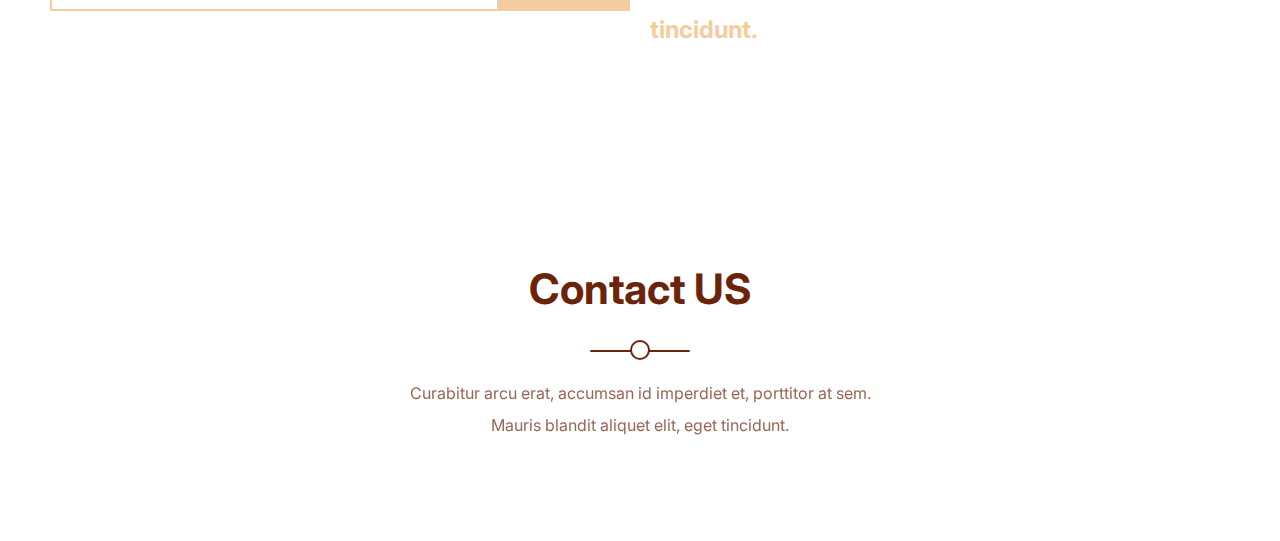
==== commit 58644b76: "To Pricing Page" ====
--- a/index.html
+++ b/index.html
@@ -160,10 +160,7 @@
         </div>
       </div>
       <div class="service-bottom-div">
-        <img
-          src="https://elzerowebschool.github.io/HTML_And_CSS_Template_Two/images/mobile.png"
-          class="bottom-sub-img"
-        />
+        <img src="Images/Phone.png" class="bottom-sub-img" />
         <!-- <i class="fa-solid fa-mobile-screen-button bottom-sub-img"></i> -->
         <div class="service-bottom-txt-container">
           <p class="fs-24 fw-bold mb-40">Our Design Comes With:</p>
@@ -177,6 +174,7 @@
         </div>
       </div>
     </section>
+
     <section id="portfolio">
       <p class="section-title">PORTFOLIO</p>
       <p class="section-description">
@@ -193,6 +191,62 @@
           </div>
         </div>
         <div class="gallery-img-container">
+          <img src="Images/gallery-pic-8.jpg" />
+          <div class="gallery-img-info">
+            <p class="gallery-img-title">Awesome Image</p>
+            <p class="gallery-img-description">Photography</p>
+          </div>
+        </div>
+        <div class="gallery-img-container">
+          <img src="Images/gallery-pic-3.jpg" />
+          <div class="gallery-img-info">
+            <p class="gallery-img-title">Awesome Image</p>
+            <p class="gallery-img-description">Photography</p>
+          </div>
+        </div>
+        <div class="gallery-img-container">
+          <img src="Images/gallery-pic-4.jpg" />
+          <div class="gallery-img-info">
+            <p class="gallery-img-title">Awesome Image</p>
+            <p class="gallery-img-description">Photography</p>
+          </div>
+        </div>
+        <div class="gallery-img-container">
+          <img src="Images/gallery-pic-6.jpg" />
+          <div class="gallery-img-info">
+            <p class="gallery-img-title">Awesome Image</p>
+            <p class="gallery-img-description">Photography</p>
+          </div>
+        </div>
+        <div class="gallery-img-container">
+          <img src="Images/gallery-pic-1.jpg" />
+          <div class="gallery-img-info">
+            <p class="gallery-img-title">Awesome Image</p>
+            <p class="gallery-img-description">Photography</p>
+          </div>
+        </div>
+        <div class="gallery-img-container">
+          <img src="Images/gallery-pic-10.jpg" />
+          <div class="gallery-img-info">
+            <p class="gallery-img-title">Awesome Image</p>
+            <p class="gallery-img-description">Photography</p>
+          </div>
+        </div>
+        <div class="gallery-img-container">
+          <img src="Images/gallery-pic-7.jpg" />
+          <div class="gallery-img-info">
+            <p class="gallery-img-title">Awesome Image</p>
+            <p class="gallery-img-description">Photography</p>
+          </div>
+        </div>
+        <div class="gallery-img-container">
+          <img src="Images/gallery-pic-9.jpg" />
+          <div class="gallery-img-info">
+            <p class="gallery-img-title">Awesome Image</p>
+            <p class="gallery-img-description">Photography</p>
+          </div>
+        </div>
+        <div class="gallery-img-container">
           <img src="Images/gallery-pic-5.jpg" />
           <div class="gallery-img-info">
             <p class="gallery-img-title">Awesome Image</p>
@@ -200,42 +254,14 @@
           </div>
         </div>
         <div class="gallery-img-container">
-          <img src="Images/gallery-pic-3.jpg" />
-          <div class="gallery-img-info">
-            <p class="gallery-img-title">Awesome Image</p>
-            <p class="gallery-img-description">Photography</p>
-          </div>
-        </div>
-        <div class="gallery-img-container">
-          <img src="Images/gallery-pic-4.jpg" />
-          <div class="gallery-img-info">
-            <p class="gallery-img-title">Awesome Image</p>
-            <p class="gallery-img-description">Photography</p>
-          </div>
-        </div>
-        <div class="gallery-img-container">
-          <img src="Images/gallery-pic-7.jpg" />
-          <div class="gallery-img-info">
-            <p class="gallery-img-title">Awesome Image</p>
-            <p class="gallery-img-description">Photography</p>
-          </div>
-        </div>
-        <div class="gallery-img-container">
-          <img src="Images/gallery-pic-1.jpg" />
-          <div class="gallery-img-info">
-            <p class="gallery-img-title">Awesome Image</p>
-            <p class="gallery-img-description">Photography</p>
-          </div>
-        </div>
-        <div class="gallery-img-container">
-          <img src="Images/gallery-pic-6.jpg" />
-          <div class="gallery-img-info">
-            <p class="gallery-img-title">Awesome Image</p>
-            <p class="gallery-img-description">Photography</p>
-          </div>
-        </div>
-        <div class="gallery-img-container">
-          <img src="Images/gallery-pic-8.jpg" />
+          <img src="Images/gallery-pic-11.jpg" />
+          <div class="gallery-img-info">
+            <p class="gallery-img-title">Awesome Image</p>
+            <p class="gallery-img-description">Photography</p>
+          </div>
+        </div>
+        <div class="gallery-img-container">
+          <img src="Images/gallery-pic-12.jpg" />
           <div class="gallery-img-info">
             <p class="gallery-img-title">Awesome Image</p>
             <p class="gallery-img-description">Photography</p>
@@ -259,7 +285,102 @@
         Curabitur arcu erat, accumsan id imperdiet et, porttitor at sem. Mauris
         blandit aliquet elit, eget tincidunt.
       </p>
-
+      <div class="about-img-container">
+        <div>
+          <div class="about-img-txt-container">
+            <i class="fa-solid fa-mug-hot"></i>
+            <p class="fs-42 fw-bold">1,236</p>
+            <p>Coffee Drinks</p>
+          </div>
+          <div class="about-img-txt-container">
+            <i class="fa-regular fa-folder"></i>
+            <p class="fs-42 fw-bold">256</p>
+            <p>Completed Projects</p>
+          </div>
+          <div class="about-img-txt-container">
+            <i class="fa-regular fa-envelope"></i>
+            <p class="fs-42 fw-bold">1,743</p>
+            <p>Mail Sent</p>
+          </div>
+          <div class="about-img-txt-container">
+            <i class="fa-solid fa-trophy"></i>
+            <p class="fs-42 fw-bold">17</p>
+            <p>Awards Received</p>
+          </div>
+        </div>
+      </div>
+
+      <div class="about-info-container">
+        <div class="testimonials">
+          <p class="about-info-title">TESTIMONIALS</p>
+          <p class="about-info-description">
+            Curabitur arcu erat, accumsan id imperdiet et, porttitor at sem.
+            Mauris blandit aliquet elit, eget tincidunt.
+          </p>
+          <div class="testimonials-container">
+            <img src="Images/me 2.jpg" />
+            <div>
+              <p class="testimonial-info">
+                Curabitur arcu erat, accumsan id imperdiet et, porttitor at sem.
+                Mauris blandit aliquet elit, eget tincidunt.
+              </p>
+              <p class="testimonial-author">Amr Mosallem, CEO</p>
+            </div>
+          </div>
+          <div class="testimonials-container">
+            <img src="Images/me.jpg" />
+            <div>
+              <p class="testimonial-info">
+                Curabitur arcu erat, accumsan id imperdiet et, porttitor at sem.
+                Mauris blandit aliquet elit, eget tincidunt.
+              </p>
+              <p class="testimonial-author">Amr Mosallem, CEO</p>
+            </div>
+          </div>
+        </div>
+
+        <div class="skills">
+          <p class="about-info-title">SKILLS</p>
+          <p class="about-info-description">
+            Curabitur arcu erat, accumsan id imperdiet et, porttitor at sem.
+            Mauris blandit aliquet elit, eget tincidunt.
+          </p>
+          <div class="skills-container">
+            <p>ADOBE</p>
+            <div class="grey-bar">
+              <div class="colored-bar" style="width: 95%">
+                <span>95%</span>
+              </div>
+            </div>
+            <p>HTML & CSS</p>
+            <div class="grey-bar">
+              <div class="colored-bar" style="width: 75%">
+                <span>75%</span>
+              </div>
+            </div>
+            <p>JAVASCRIPT</p>
+            <div class="grey-bar">
+              <div class="colored-bar" style="width: 54%">
+                <span>54%</span>
+              </div>
+            </div>
+            <p>C++</p>
+            <div class="grey-bar">
+              <div class="colored-bar" style="width: 24%">
+                <span>24%</span>
+              </div>
+            </div>
+          </div>
+        </div>
+      </div>
+
+      <div class="about-bottom-img-container">
+        <q
+          >accumsan id imperdiet et, porttitor at sem. Mauris blandit aliquet
+          elit, eget tincidunt.</q
+        >
+        <p class="fs-18">Amr Mosallem</p>
+      </div>
     </section>
 
     <section id="pricing">
@@ -268,7 +389,94 @@
         Curabitur arcu erat, accumsan id imperdiet et, porttitor at sem. Mauris
         blandit aliquet elit, eget tincidunt.
       </p>
-
+      <div class="prices-container">
+        <div class="plan">
+          <div class="plan-overview">
+            <p class="plan-type">Basic</p>
+            <span>19</span>
+          </div>
+          <div class="plan-features">
+            <p>Feature 1</p>
+            <hr />
+            <p>Feature 2</p>
+            <hr />
+            <p>Feature 3</p>
+            <hr />
+            <p>Feature 4</p>
+          </div>
+          <div class="plan-button">
+            <span class="brown-buttons">Unavailable</span>
+          </div>
+        </div>
+        <div class="plan">
+          <div class="plan-overview">
+            <p class="plan-type">PREMUIM</p>
+            <span>29</span>
+          </div>
+          <div class="plan-features">
+            <p>Feature 1</p>
+            <hr />
+            <p>Feature 2</p>
+            <hr />
+            <p>Feature 3</p>
+            <hr />
+            <p>Feature 4</p>
+          </div>
+          <div class="plan-button">
+            <span class="brown-buttons">Unavailable</span>
+          </div>
+        </div>
+        <div class="plan">
+          <div class="plan-overview">
+            <p class="plan-type">PRO</p>
+            <span>39</span>
+          </div>
+          <div class="plan-features">
+            <p>Feature 1</p>
+            <hr />
+            <p>Feature 2</p>
+            <hr />
+            <p>Feature 3</p>
+            <hr />
+            <p>Feature 4</p>
+          </div>
+          <div class="plan-button">
+            <span class="brown-buttons">Unavailable</span>
+          </div>
+        </div>
+        <div class="plan">
+          <div class="plan-overview">
+            <p class="plan-type">PLATINUM</p>
+            <span>49</span>
+          </div>
+          <div class="plan-features">
+            <p>Feature 1</p>
+            <hr />
+            <p>Feature 2</p>
+            <hr />
+            <p>Feature 3</p>
+            <hr />
+            <p>Feature 4</p>
+          </div>
+          <div class="plan-button">
+            <span class="brown-buttons">Unavailable</span>
+          </div>
+        </div>
+      </div>
+
+      <p class="prices-contact">Contact us if you have a special request</p>
+      <a href="#contact" class="brown-buttons">Contact Us</a>
+      <div class="prices-bottom-container">
+        <div>
+          <input placeholder="Your Email" /><span>SUBSCRIBE</span>
+          <i class="fa-regular fa-envelope"></i>
+        </div>
+        <span>
+          Curabitur arcu erat, accumsan id imperdiet et, porttitor at sem.
+          Mauris blan dit aliquet elit, eget tincidunt.
+        </span>
+      </div>
+      
     </section>
 
     <section id="contact">
@@ -277,13 +485,6 @@
         Curabitur arcu erat, accumsan id imperdiet et, porttitor at sem. Mauris
         blandit aliquet elit, eget tincidunt.
       </p>
-
-    </section>
-
-
-
-
-
-
+    </section>
   </body>
 </html>
--- a/Styles/General.css
+++ b/Styles/General.css
@@ -6,7 +6,10 @@
   font-family: "Inter", sans-serif;
   padding: 0px;
   margin: 0px;
-  background-color: rgba(245, 204, 160, 0.5);
+  /* background-color: rgba(245, 204, 160, 0.5); */
+  background-color: white;
+  line-height: 1.8;
+  color: rgb(107, 36, 12);
 }
 body >section{
   position: relative;
@@ -15,7 +18,7 @@
   align-items: center;
 }
 body::-webkit-scrollbar{
-  width: 15px;
+  width: 12px;
 }
 
 body::-webkit-scrollbar-thumb{ 
@@ -26,43 +29,6 @@
 p {
   margin: 0px 0px 5px 0px;
 }
-.fs-18 {
-  font-size: 18px;
-}
-.fs-24 {
-  font-size: 24px;
-}
-.fs-32 {
-  font-size: 30px;
-}
-.fs-36 {
-  font-size: 36px;
-}
-.fs-42 {
-  font-size: 42px;
-}
-.fw-bold {
-  font-weight: bold;
-}
-.lh-mid {
-  line-height: 1.5;
-}
-.lh-high {
-  line-height: 2;
-}
-.mt-20 {
-  margin-top: 20px;
-}
-.mb-40{
-  margin-bottom: 40px;
-}
-.mb-120{
-  margin-bottom: 120px;
-}
-.big-bold-text {
-  font-size: 24px;
-  font-weight: bold;
-}
 
 .section-title {
   font-size: 42px;
@@ -70,7 +36,7 @@
   color: rgb(107, 36, 12);
 
   position: relative;
-  margin-top: 150px;
+  margin-top: 100px;
   margin-bottom: 50px;
   text-align: center;
 }
@@ -100,10 +66,54 @@
   transform: translateX(-50%);
 }
 .section-description {
-  color: gray;
+  opacity: 0.7;
   line-height: 2;
   text-align: center;
   position: relative;
   margin-bottom: 100px;
+  padding: 0px 20px;
+  box-sizing: border-box;
   max-width: 550px;
 }
+.fs-18 {
+  font-size: 18px;
+}
+.fs-24 {
+  font-size: 24px;
+}
+.fs-32 {
+  font-size: 30px;
+}
+.fs-36 {
+  font-size: 36px;
+}
+.fs-42 {
+  font-size: 42px;
+}
+.fw-bold {
+  font-weight: bold;
+}
+.lh-mid {
+  line-height: 1.5;
+}
+.lh-high {
+  line-height: 2;
+}
+.mt-20 {
+  margin-top: 20px;
+}
+.mb-30{
+  margin-bottom: 30px;
+}
+.mb-40{
+  margin-bottom: 40px;
+}
+.mb-120{
+  margin-bottom: 120px;
+}
+.big-bold-text {
+  font-size: 24px;
+  font-weight: bold;
+}
+
+
--- a/Styles/Home.css
+++ b/Styles/Home.css
@@ -18,7 +18,7 @@
 .header {
   position: fixed;
   display: flex;
-  gap: 20px;
+  gap: 10px;
   align-items: center;
   z-index: 3;
   width: 80%;
@@ -144,7 +144,7 @@
 }
 #search-area:focus {
   width: 100px;
-  min-width: 20px;
+  min-width: 10px;
   padding: 5px 10px;
   outline: 0;
 }
@@ -288,7 +288,7 @@
     padding: 20px 40px 10px 20px;
     border-radius: 10px;
     position: absolute;
-    right: 50px;
+    right: 40px;
     top: 25%;
     display: flex;
     flex-direction: column;
@@ -339,3 +339,13 @@
     margin: 60px 40px;
   }
 }
+@media (max-width: 449px) {
+  .header:hover img {
+    width: 35px;
+    height: 35px;
+  }
+  .header:hover .header-logo-container span {
+    font-size: 16px;   width: 80px;
+  
+  }
+}--- a/Styles/Services.css
+++ b/Styles/Services.css
@@ -1,4 +1,11 @@
-
+ /* .all-services-container {
+  display: flex;
+  flex-wrap: wrap;
+  justify-content: center;
+  gap: 50px 50px;
+  margin-bottom: 50px ;
+  padding: 0px 40px;
+}  */
 .all-services-container {
   width: 100%;
   display: grid;
@@ -43,12 +50,13 @@
 }
 
 .bottom-sub-img {
-  margin-top: 200px;
+ 
   position: relative;
-  height: 400px;
-  bottom: 0px;
+  height: 500px;
+  bottom: -120px;
   left: 7%;
   font-size: 400px;
+  filter: drop-shadow(0px 0px 10px rgba(255,200,1));
 }
 .service-bottom-txt-container {
   position: absolute;
@@ -63,13 +71,16 @@
   backdrop-filter: blur(10px);
 }
 .service-bottom-txt-grid {
-  margin-top: 20px;
   display: grid;
   grid-template-columns: 20px 1fr;
   gap: 20px;
+  align-items: center;
 }
 
 @media (max-width: 749px) {
+  .all-services-container {
+    grid-template-columns:  1fr;
+  }
   .service-container {
     flex-direction: column;
     align-items: center;
--- a/Styles/Portfolio.css
+++ b/Styles/Portfolio.css
@@ -1,5 +1,3 @@
-
-
 .gallery-type:hover {
   background-color: rgb(245, 204, 160);
   color: black;
@@ -7,7 +5,7 @@
 #portfolio-gallery {
   width: 100%;
   display: grid;
-  grid-template-columns: repeat(auto-fit, minmax(350px, 1fr));
+  grid-template-columns: repeat(auto-fit, minmax(300px, 1fr));
   margin: 20px 0px;
 
 }
@@ -61,16 +59,18 @@
 .gallery-img-container:hover::before {
   animation: shine 0.5s linear;
 }
+
 .gallery-img-info {
   position: absolute;
   background-color: rgba(245, 204, 160, 0.8);
   mix-blend-mode: screen;
   backdrop-filter: blur(10px);
   width: 100%;
-  bottom: -100px;
-  padding: 20px;
+  box-sizing: border-box;
+  bottom: -150px;
+  padding: 10px 20px;
   z-index: 3;
-  color: rgb(0, 0, 0);
+  color: #000000;
   transition: all 0.3s;
 }
 .gallery-img-title {
--- a/Styles/About.css
+++ b/Styles/About.css
@@ -0,0 +1,136 @@
+.about-img-container {
+  width: 100%;
+  box-sizing: border-box;
+  padding: 50px 20px;
+
+  background-image: url("../Images/orange\ background\ 4.jpg");
+  background-position: bottom;
+  object-fit: cover;
+  display: flex;
+  justify-content: center;
+}
+.about-img-container > div {
+  background-color: rgba(0, 0, 0, 0.6);
+  width: 75%;
+  padding: 50px 50px;
+  display: grid;
+  grid-template-columns: repeat(auto-fit, minmax(200px, 1fr));
+  gap: 20px;
+  color: #f5cca0;
+  backdrop-filter: blur(5px);
+}
+.about-img-txt-container {
+  display: flex;
+  flex-direction: column;
+  align-items: center;
+}
+.about-img-txt-container i {
+  background-color: #f5cca0;
+  color: rgb(107, 36, 12);
+  padding: 10px;
+  border-radius: 20px;
+  margin-bottom: 20px;
+}
+
+.about-info-container {
+  padding: 100px 20px;
+  box-sizing: border-box;
+  width: 100%;
+  display: grid;
+  grid-template-columns: repeat(auto-fit, minmax(275px, 1fr));
+  gap: 50px;
+}
+.testimonials,
+.skills {
+  display: flex;
+  flex-direction: column;
+  align-items: center;
+}
+.about-info-title {
+  font-size: 24px;
+  margin-bottom: 10px;
+}
+.about-info-description {
+  text-align: center;
+  opacity: 0.7;
+  margin-bottom: 20px;
+}
+.testimonials-container {
+  margin: 20px 0px;
+  display: flex;
+  flex-wrap: wrap;
+  align-items: center;
+  justify-content: center;
+  gap: 30px;
+}
+.testimonials-container img {
+  height: 100px;
+  width: 100px;
+  border-radius: 60px;
+}
+.testimonials-container div {
+  flex: 1;
+}
+.testimonial-info {
+  margin-bottom: 15px;
+  min-width: 200px;
+}
+.testimonial-author {
+  text-align: right;
+  opacity: 0.7;
+  border-bottom: 1px solid rgba(0, 0, 0, 0.7);
+}
+.skills-container {
+  width: 100%;
+  height: 100%;
+  display: flex;
+  flex-direction: column;
+  justify-content: space-between;
+}
+.grey-bar {
+  background-color: rgba(0, 0, 0, 0.1);
+  width: 100%;
+  height: 25px;
+  margin-bottom: 20px;
+}
+.colored-bar {
+  position: relative;
+  height: 100%;
+  background-color: rgb(107, 36, 12);
+}
+.colored-bar span {
+  position: absolute;
+  right: 0px;
+  top: -50px;
+  transform: translateX(50%);
+  padding: 2px 6px;
+  border-radius: 4px;
+  background-color: rgb(107, 36, 12);
+  color: rgb(255, 255, 255);
+  font-size: 14px;
+}
+.colored-bar span::after {
+  content: "";
+  position: absolute;
+  bottom: 0px;
+  right: 50%;
+  transform: translate(50%, 100%);
+  border-top: 10px solid rgb(107, 36, 12);
+  border-left: 10px solid transparent;
+  border-right: 10px solid transparent;
+}
+
+.about-bottom-img-container {
+  width: 100%;
+  box-sizing: border-box;
+  background-image: linear-gradient(rgba(0, 0, 0, 0.5), rgba(0, 0, 0, 0.5)), url(../Images/orange\ aesthetic\ blade\ runner.jpg);
+
+  background-repeat: no-repeat;
+  background-size: cover;
+  background-position: center;
+  padding: 50px 50px;
+  text-align: center;
+  font-size: 36px;
+  font-weight: bold;
+  color: rgb(245, 204, 160);
+}
--- a/Styles/Pricing.css
+++ b/Styles/Pricing.css
@@ -0,0 +1,112 @@
+.prices-container {
+  display: grid;
+  grid-template-columns: repeat(auto-fit, minmax(300px, 1fr));
+  width: 100%;
+  box-sizing: border-box;
+  padding: 20px 15px;
+  gap: 50px;
+}
+.plan {
+  text-align: center;
+}
+.plan-overview {
+  border-top: 1px solid rgb(107, 36, 12);
+  border-bottom: 1px solid rgb(107, 36, 12);
+  padding: 20px 0px;
+}
+.plan-overview span {
+  font-size: 64px;
+  font-weight: bold;
+}
+.plan-overview span::before {
+  content: "$";
+  font-size: 42px;
+  margin-right: 20px;
+  position: relative;
+  top: -40px;
+}
+.plan-overview span::after {
+  content: "/Mo";
+  font-size: 24px;
+  margin-left: 20px;
+  position: relative;
+}
+.plan-type {
+  font-size: 24px;
+}
+.plan-features p {
+  margin: 15px 0px;
+}
+.plan-features hr {
+  width: 200px;
+}
+.plan-button {
+  border-top: 1px solid rgb(107, 36, 12);
+  padding: 20px 0px;
+}
+.plan-button span {
+  cursor: not-allowed;
+}
+.prices-contact {
+  margin: 20px;
+}
+
+.prices-bottom-container {
+  background-image: url(../Images/aesthetic\ cityscape\ sunset.jpg);
+  background-size: cover;
+  background-position: center;
+  width: 100%;
+  box-sizing: border-box;
+  padding: 100px 50px;
+  margin-top: 100px;
+
+  display: flex;
+  flex-wrap: wrap;
+  gap: 20px;
+  justify-content: center;
+  align-items: center;
+}
+.prices-bottom-container>div {
+  display: flex;
+    flex:1;
+  position: relative;
+}
+.prices-bottom-container div span {
+  background-color: rgb(245, 204, 160);
+  padding: 10px 20px;
+  font-weight: bold;
+  display: flex;
+  align-items: center;
+}
+.prices-bottom-container div input {
+    flex:1;
+  resize: none;
+  background-color: rgba(0, 0, 0, 0);
+  outline: none;
+  border: 2px solid rgb(245, 204, 160);
+  backdrop-filter: blur(5px);
+  color: white;
+  padding-left: 50px;
+  position: relative;
+  width: 100px;
+}
+.prices-bottom-container div input::placeholder {
+  color: white;
+  font-size: 16px;
+  font-weight: bold;
+}
+.prices-bottom-container div i {
+  position: absolute;
+  left: 15px;
+  top: 50%;
+  transform: translateY(-50%);
+  color: white;
+  font-size: 24px;
+}
+.prices-bottom-container > span {
+  color: rgb(245, 204, 160);
+  font-size: 24px;
+  font-weight: bold;
+  flex: 1;
+  min-width: 250px;
+}
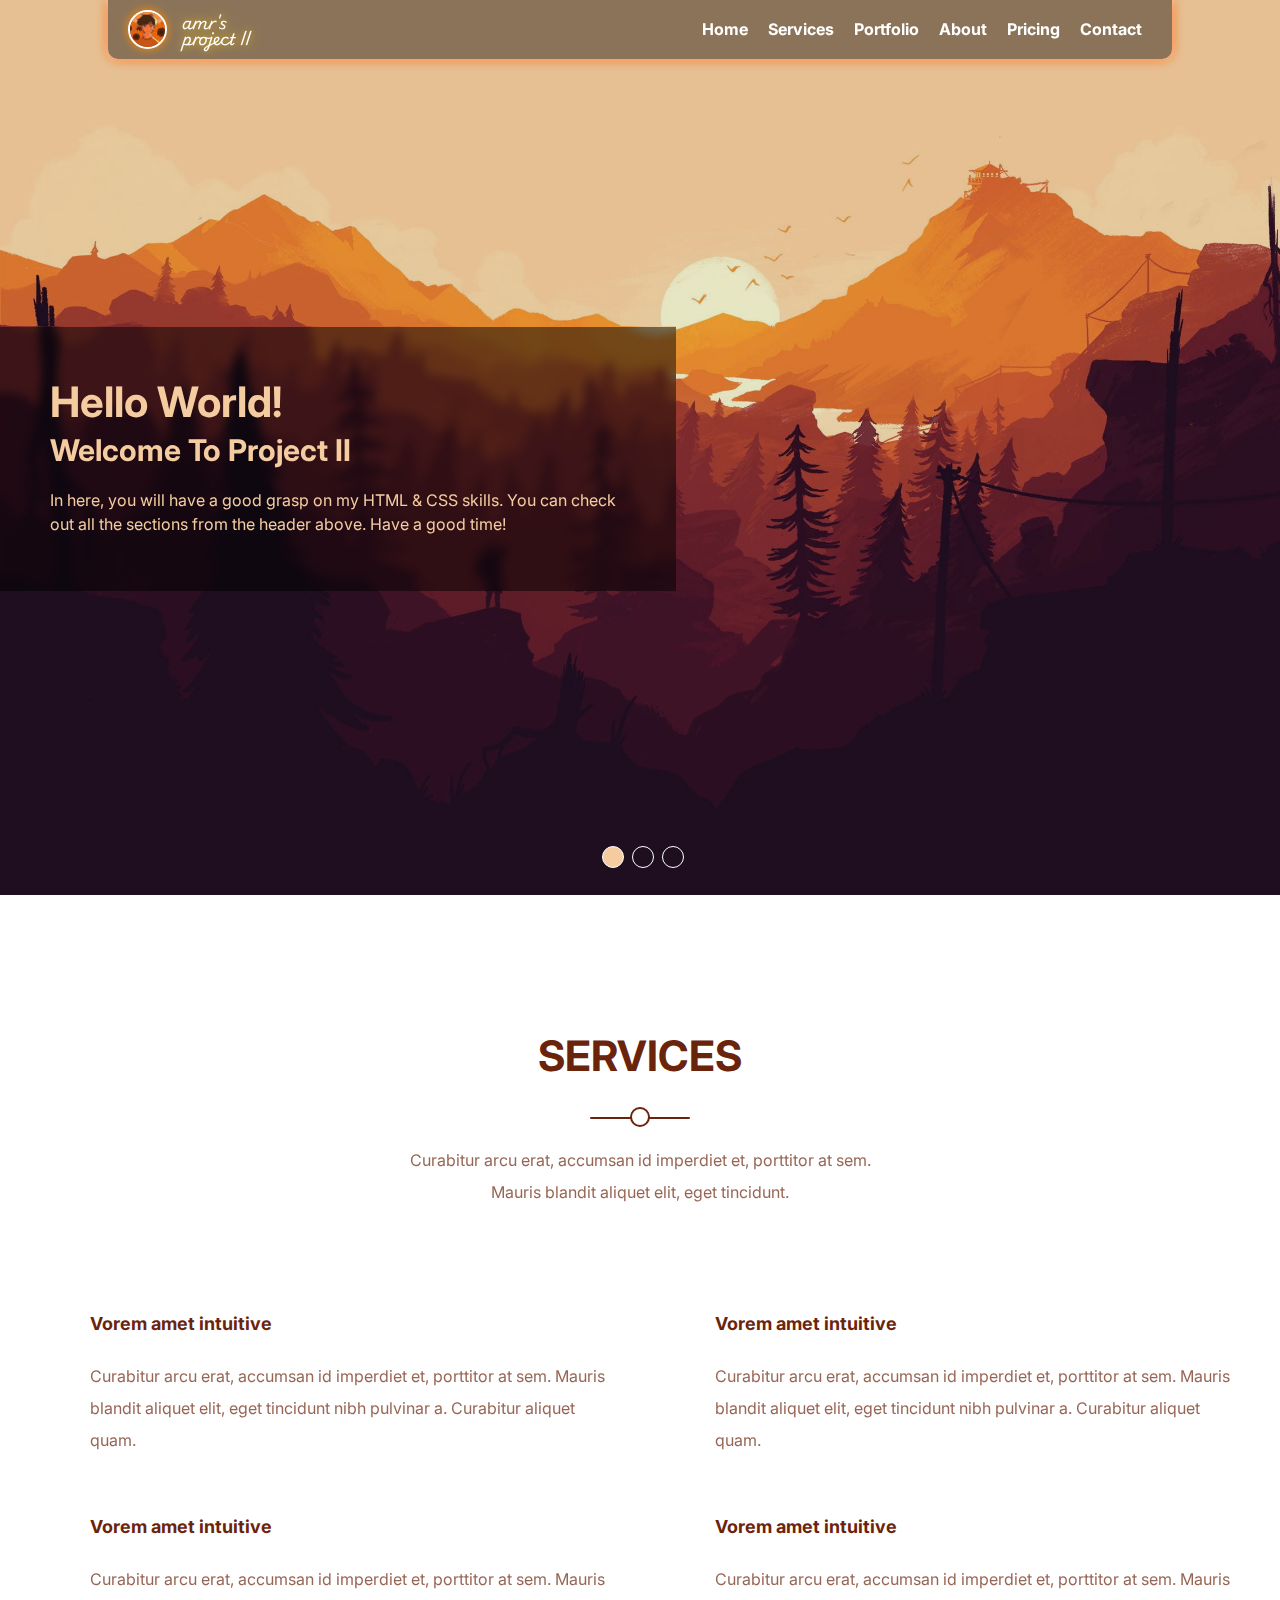
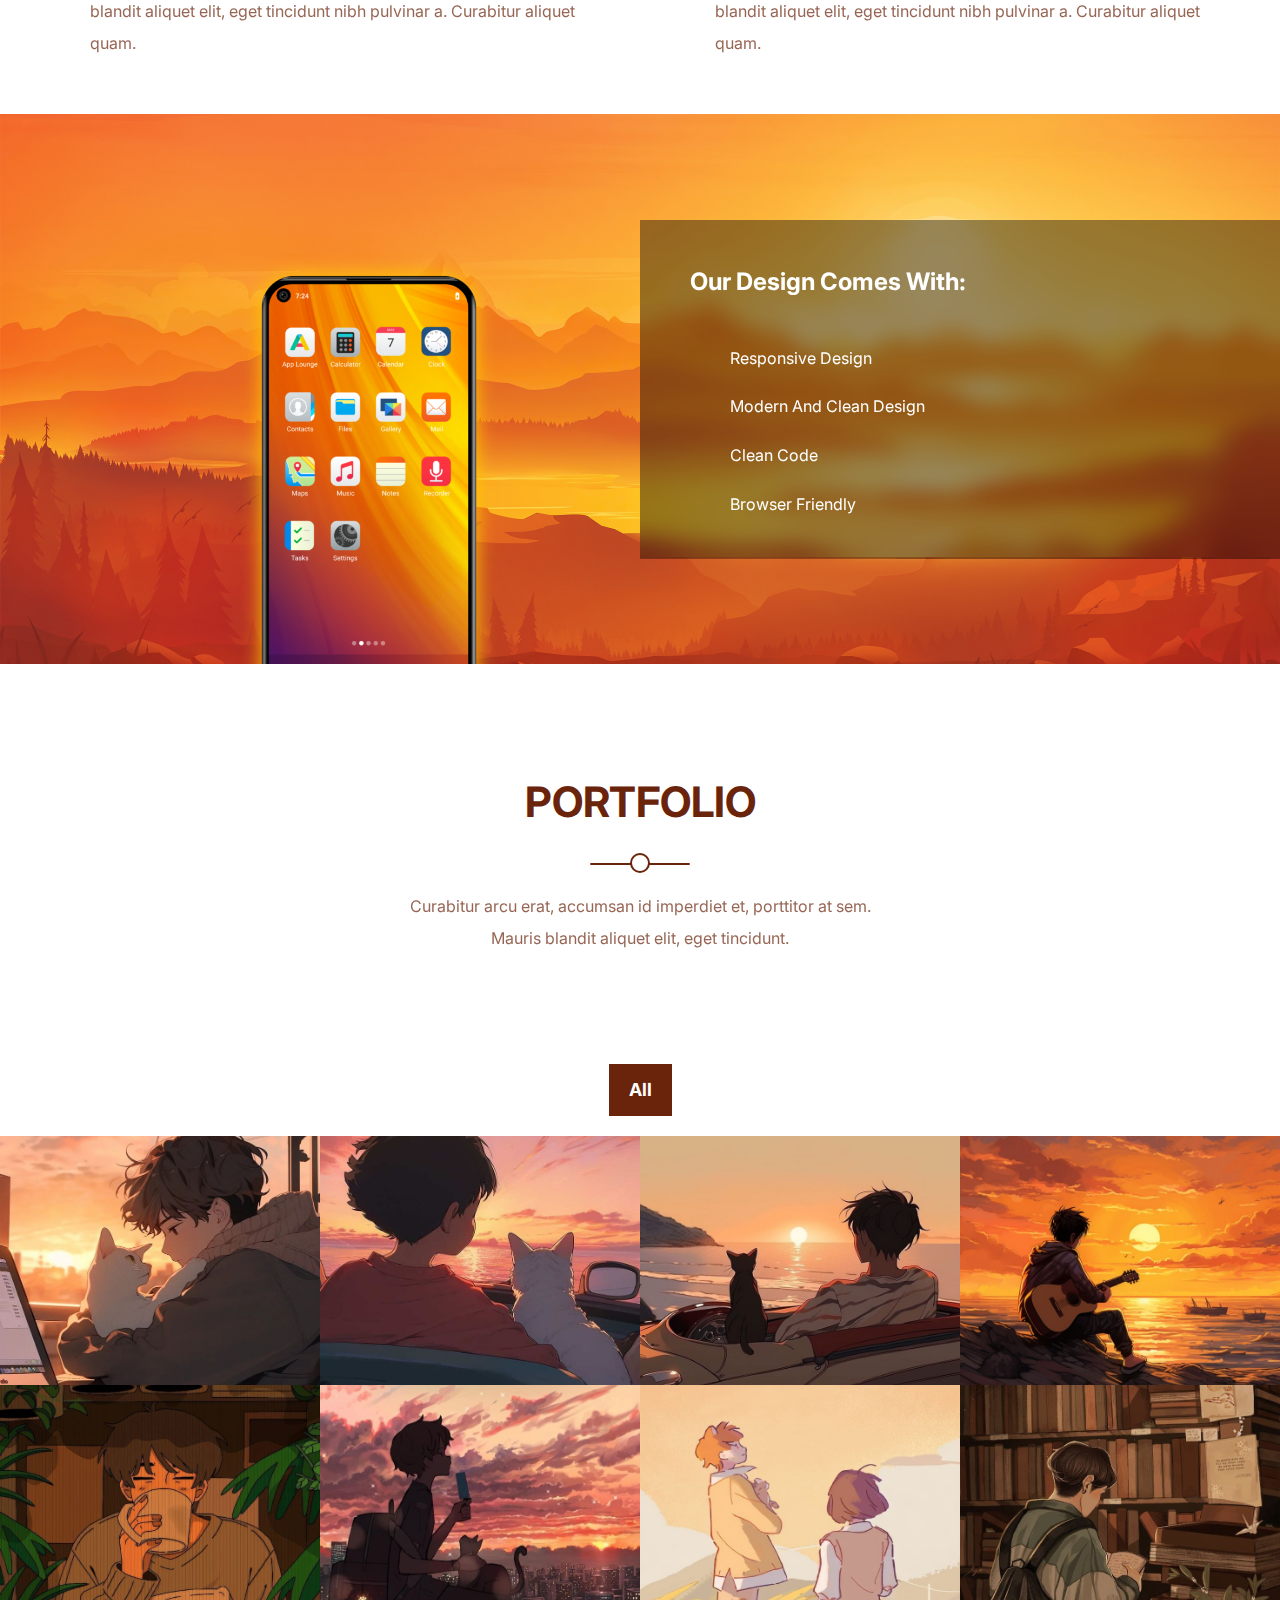
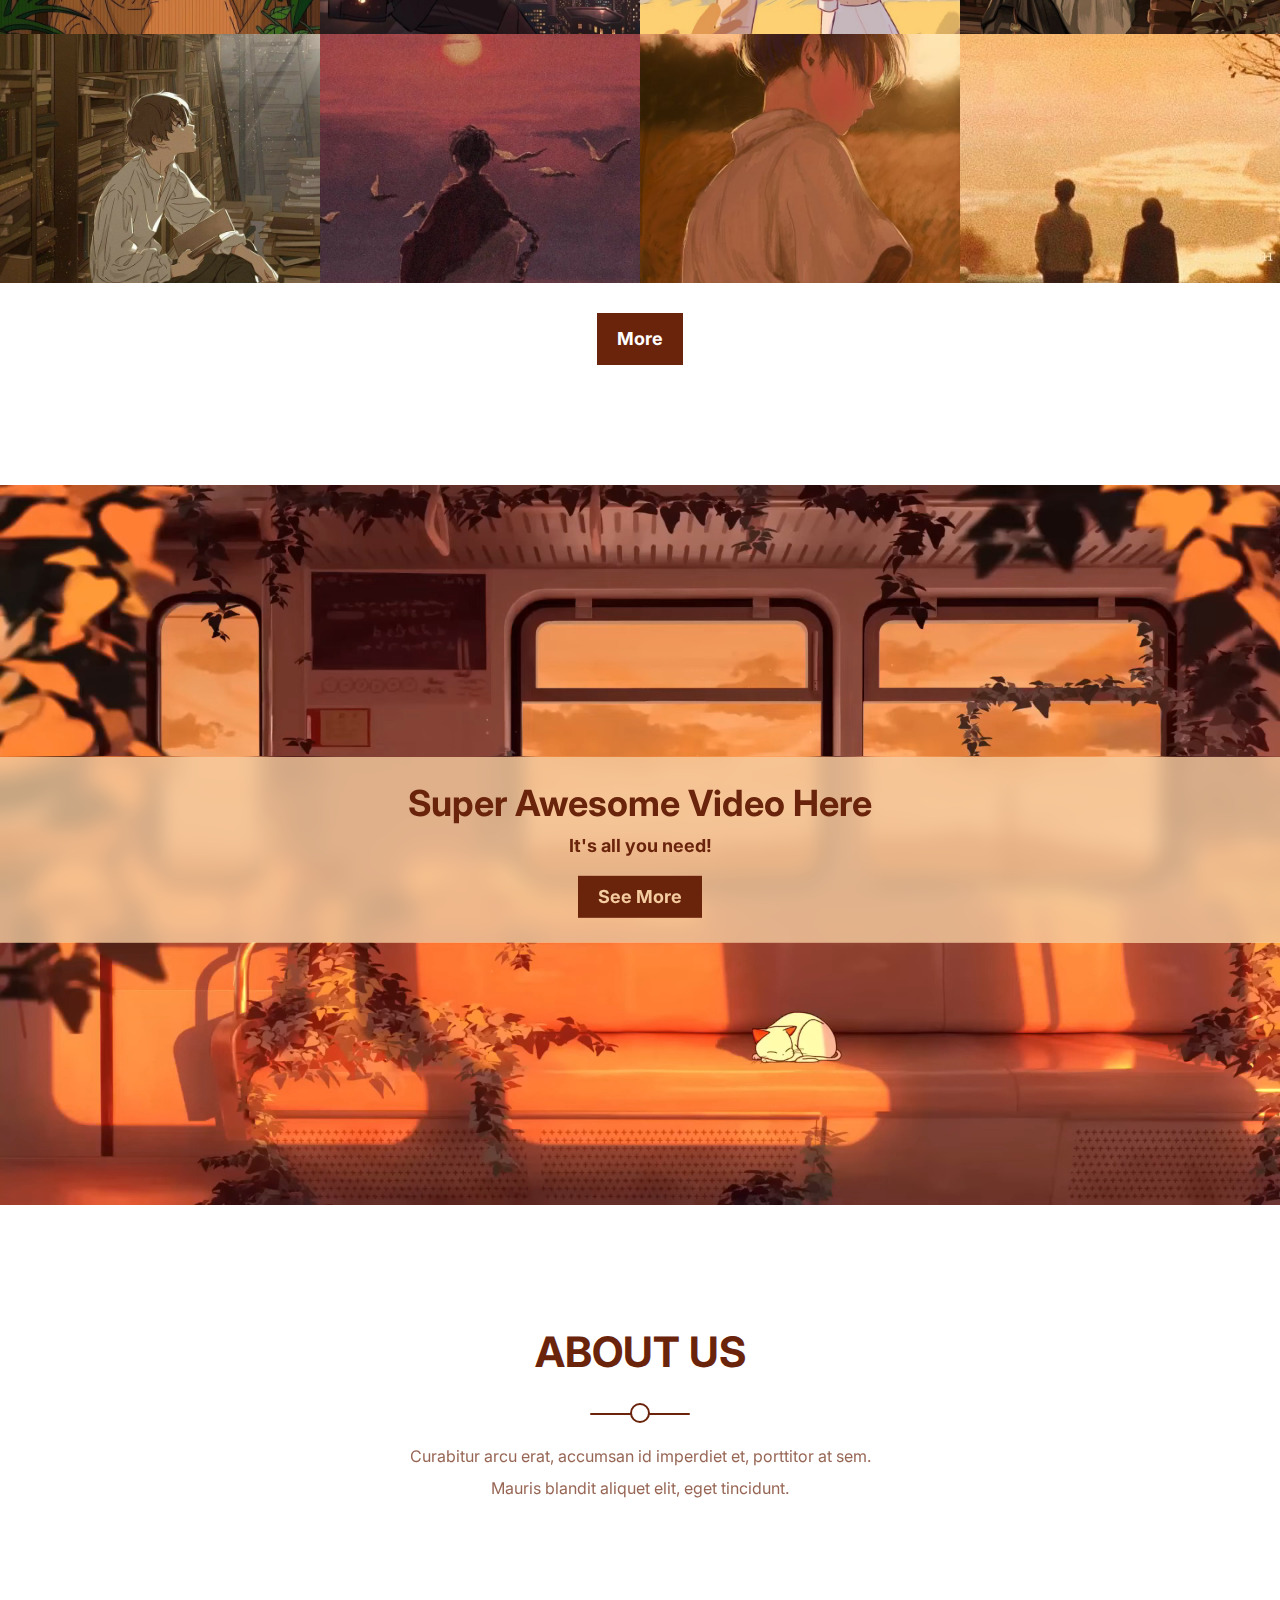
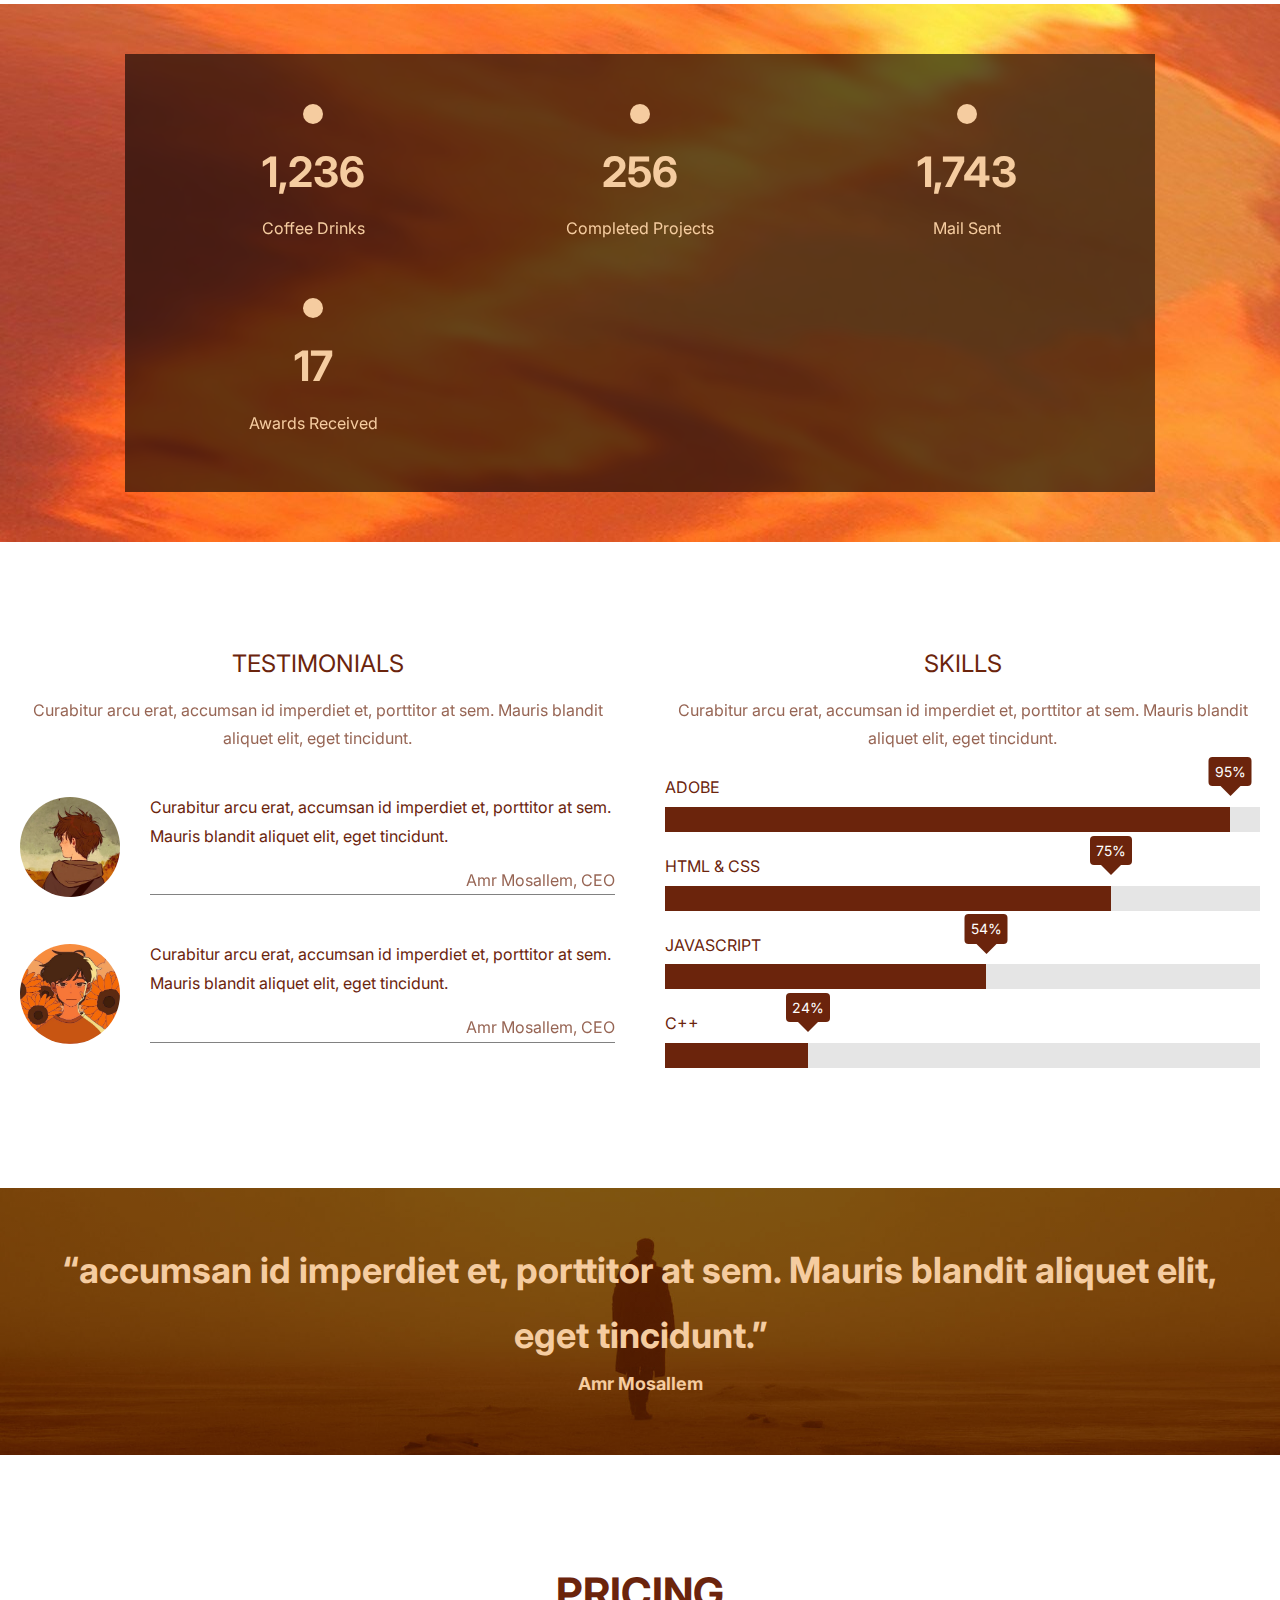
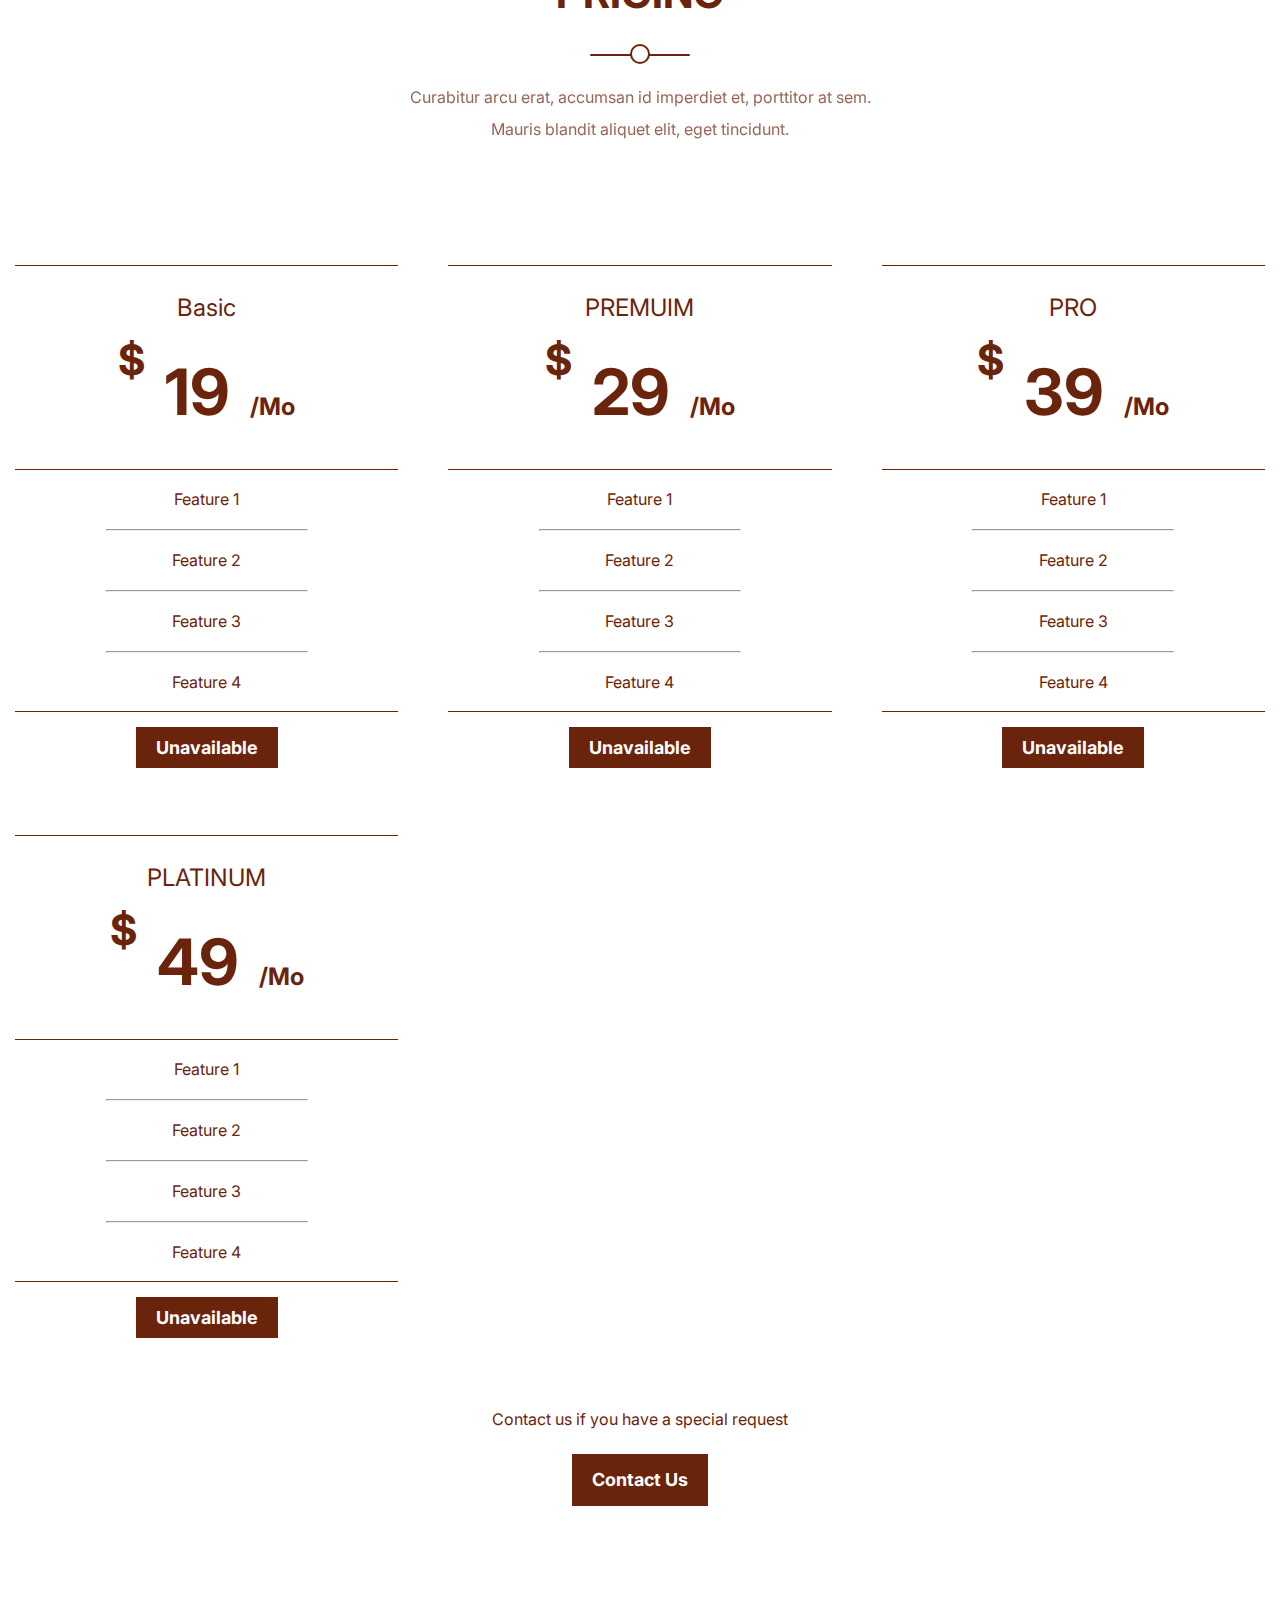
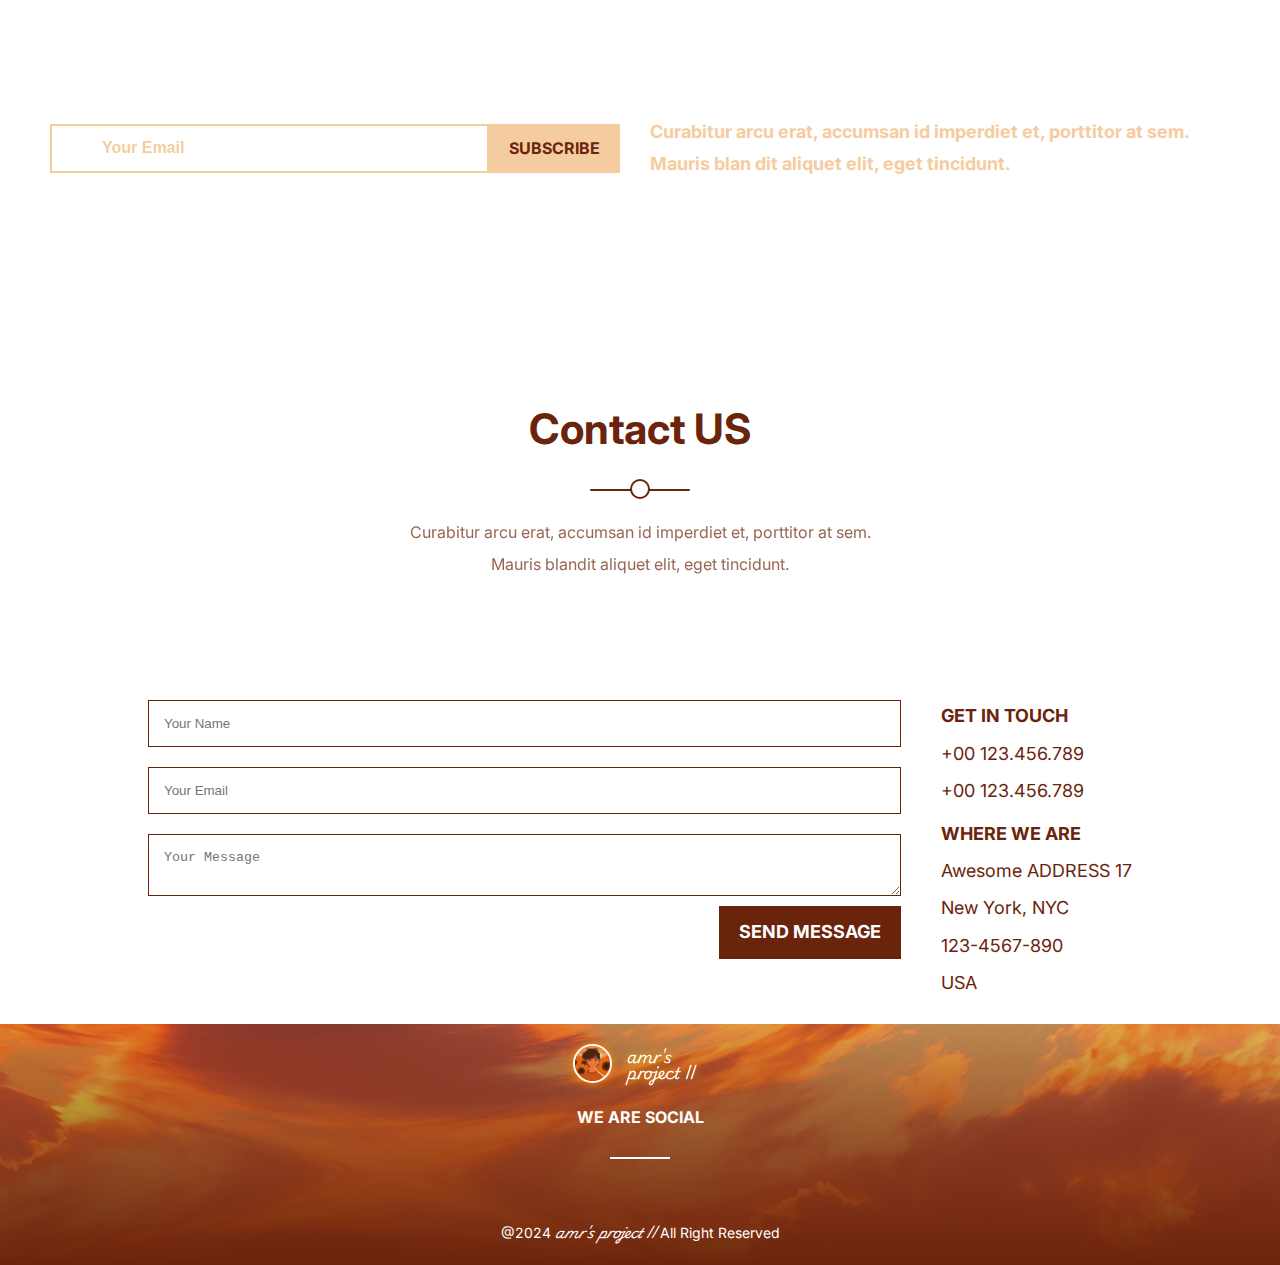
==== commit 45bdc562: "To Contact Section" ====
--- a/index.html
+++ b/index.html
@@ -476,7 +476,6 @@
           Mauris blan dit aliquet elit, eget tincidunt.
         </span>
       </div>
-      
     </section>
 
     <section id="contact">
@@ -485,6 +484,38 @@
         Curabitur arcu erat, accumsan id imperdiet et, porttitor at sem. Mauris
         blandit aliquet elit, eget tincidunt.
       </p>
+      <div class="contact-main-section">
+        <div class="contact-input-container">
+          <input type="text" placeholder="Your Name" />
+          <input type="text" placeholder="Your Email" />
+          <textarea placeholder="Your Message"></textarea>
+          <div><a class="brown-buttons">SEND MESSAGE</a></div>
+        </div>
+        <div class="contact-info-container">
+          <p class="contact-info-title">GET IN TOUCH</p>
+          <p>+00 123.456.789</p>
+          <p class="mb-10">+00 123.456.789</p>
+          <p class="contact-info-title">WHERE WE ARE</p>
+          <p>Awesome ADDRESS 17</p>
+          <p>New York, NYC</p>
+          <p>123-4567-890</p>
+          <p>USA</p>
+        </div>
+      </div>
+      <div class="contact-bottom-div">
+        <a class="header-logo-container" href="#home">
+          <img src="Images/me.jpg" />
+          <span>amr's project II</span>
+        </a>
+        <p>WE ARE SOCIAL</p>
+        <div class="contact-bottom-icons">
+          <i class="fa-brands fa-facebook-f"></i>
+          <i class="fa-brands fa-twitter"></i>
+          <i class="fa-brands fa-youtube"></i>
+          <i class="fa-brands fa-linkedin"></i>
+        </div>
+        <span class="contact-bottom-rights">@2024 <i>amr's project II</i> All Right Reserved</span>
+      </div>
     </section>
   </body>
 </html>
--- a/Styles/General.css
+++ b/Styles/General.css
@@ -11,19 +11,24 @@
   line-height: 1.8;
   color: rgb(107, 36, 12);
 }
-body >section{
+body > section {
   position: relative;
   display: flex;
   flex-direction: column;
   align-items: center;
 }
-body::-webkit-scrollbar{
+body::-webkit-scrollbar {
   width: 12px;
 }
 
-body::-webkit-scrollbar-thumb{ 
-   background-color:   rgb(107, 36, 12);
-   border-radius: 100px;
+body::-webkit-scrollbar-thumb {
+  background-color: rgb(107, 36, 12);
+  border-radius: 100px;
+  position: relative;
+  transition: all 0.2s;
+}
+body::-webkit-scrollbar-thumb:hover {
+  background-color: rgb(153, 77, 28);
 }
 
 p {
@@ -33,11 +38,10 @@
 .section-title {
   font-size: 42px;
   font-weight: bold;
-  color: rgb(107, 36, 12);
 
   position: relative;
-  margin-top: 100px;
-  margin-bottom: 50px;
+
+  margin: 100px 20px 50px 20px;
   text-align: center;
 }
 
@@ -102,18 +106,19 @@
 .mt-20 {
   margin-top: 20px;
 }
-.mb-30{
+.mb-10 {
+  margin-bottom: 10px;
+}
+.mb-30 {
   margin-bottom: 30px;
 }
-.mb-40{
+.mb-40 {
   margin-bottom: 40px;
 }
-.mb-120{
+.mb-120 {
   margin-bottom: 120px;
 }
 .big-bold-text {
   font-size: 24px;
   font-weight: bold;
 }
-
-
--- a/Styles/Home.css
+++ b/Styles/Home.css
@@ -164,7 +164,7 @@
   /* background-color: rgba(179, 81, 0, 0.5); */
   background-color: rgba(0, 0, 0, 0.5);
   backdrop-filter: blur(5px);
-
+  line-height: 1.2;
   padding: 50px 50px;
   display: flex;
   justify-content: right;
--- a/Styles/Services.css
+++ b/Styles/Services.css
@@ -34,7 +34,8 @@
   margin-bottom: 20px;
 }
 .service-description {
-  color: grey;
+  opacity: 0.7;
+
   line-height: 2;
 }
 .service-bottom-div {
@@ -50,11 +51,10 @@
 }
 
 .bottom-sub-img {
- 
   position: relative;
   height: 500px;
-  bottom: -120px;
-  left: 7%;
+  bottom: -140px;
+  left: 10%;
   font-size: 400px;
   filter: drop-shadow(0px 0px 10px rgba(255,200,1));
 }
@@ -66,7 +66,7 @@
   transform: translateY(-50%);
   box-sizing: border-box;
   padding: 40px 50px;
-  background-color: rgba(0, 0, 0, 0.5);
+  background-color: rgba(0, 0, 0, 0.4);
   color: white;
   backdrop-filter: blur(10px);
 }
--- a/Styles/Portfolio.css
+++ b/Styles/Portfolio.css
@@ -105,15 +105,17 @@
   background-color: rgba(245, 204, 160, 0.8);
   /* mix-blend-mode: overlay; */
   backdrop-filter: blur(10px);
-  padding: 50px 0px;
-  color: rgb(107, 36, 12);
+  padding: 25px 0px;
+  text-align: center;
+  line-height: 1.2;
 }
 .portfolio-video-txt-container p {
-  margin-bottom: 15px;
+  margin: 0px 10px 10px 10px ;
   font-weight: bold;
+
 }
 .portfolio-video-txt-container a {
-    color: rgb(245, 204, 160);
+    color: rgb(245, 204, 160);  
 }
 .brown-buttons {
   text-decoration: none;
--- a/Styles/About.css
+++ b/Styles/About.css
@@ -8,6 +8,7 @@
   object-fit: cover;
   display: flex;
   justify-content: center;
+
 }
 .about-img-container > div {
   background-color: rgba(0, 0, 0, 0.6);
@@ -15,7 +16,7 @@
   padding: 50px 50px;
   display: grid;
   grid-template-columns: repeat(auto-fit, minmax(200px, 1fr));
-  gap: 20px;
+  gap: 50px;
   color: #f5cca0;
   backdrop-filter: blur(5px);
 }
@@ -23,13 +24,14 @@
   display: flex;
   flex-direction: column;
   align-items: center;
+
 }
 .about-img-txt-container i {
   background-color: #f5cca0;
   color: rgb(107, 36, 12);
   padding: 10px;
   border-radius: 20px;
-  margin-bottom: 20px;
+  margin-bottom: 10px;
 }
 
 .about-info-container {
--- a/Styles/Pricing.css
+++ b/Styles/Pricing.css
@@ -48,13 +48,14 @@
   cursor: not-allowed;
 }
 .prices-contact {
-  margin: 20px;
+  margin: 30px 10px 10px 10px;
+  text-align: center;
 }
 
 .prices-bottom-container {
   background-image: url(../Images/aesthetic\ cityscape\ sunset.jpg);
   background-size: cover;
-  background-position: center;
+  background-position: bottom;
   width: 100%;
   box-sizing: border-box;
   padding: 100px 50px;
@@ -66,9 +67,9 @@
   justify-content: center;
   align-items: center;
 }
-.prices-bottom-container>div {
+.prices-bottom-container > div {
   display: flex;
-    flex:1;
+  flex: 1;
   position: relative;
 }
 .prices-bottom-container div span {
@@ -77,9 +78,15 @@
   font-weight: bold;
   display: flex;
   align-items: center;
+  cursor: pointer;
+  transition: 0.2s;
+}
+.prices-bottom-container div span:hover{
+  color:rgb(245, 204, 160);
+  background-color: transparent;
 }
 .prices-bottom-container div input {
-    flex:1;
+  flex: 1;
   resize: none;
   background-color: rgba(0, 0, 0, 0);
   outline: none;
@@ -89,9 +96,11 @@
   padding-left: 50px;
   position: relative;
   width: 100px;
+  color: rgb(245, 204, 160);
+  font-size: 16px;  font-weight: bold;
 }
 .prices-bottom-container div input::placeholder {
-  color: white;
+  color: rgb(245, 204, 160);
   font-size: 16px;
   font-weight: bold;
 }
@@ -100,13 +109,16 @@
   left: 15px;
   top: 50%;
   transform: translateY(-50%);
-  color: white;
+  color: rgb(245, 204, 160);
   font-size: 24px;
 }
 .prices-bottom-container > span {
-  color: rgb(245, 204, 160);
-  font-size: 24px;
+  color: rgb(245, 204, 160);  font-size: 18px;
   font-weight: bold;
   flex: 1;
   min-width: 250px;
+
+  padding: 10px;
+
+
 }
--- a/Styles/Contact.css
+++ b/Styles/Contact.css
@@ -0,0 +1,79 @@
+.contact-main-section {
+  display: flex;
+  width: 80%;
+}
+.contact-info-container {
+  padding: 20px;
+  font-size: 18px;
+}
+.contact-info-title {
+  font-weight: bold;
+}
+.contact-input-container {
+  display: flex;
+  flex-direction: column;
+  padding: 20px;
+  max-width: 800px;
+  flex: 1;
+}
+.contact-input-container div {
+  display: flex;
+  justify-content: right;
+}
+.contact-input-container input,
+.contact-input-container textarea {
+  outline: none;
+  border: 1px solid rgb(107, 36, 12);
+  padding: 15px;
+  color: rgb(107, 36, 12);
+}
+.contact-input-container input {
+  margin-bottom: 20px;
+}
+
+.contact-bottom-div {
+  background-image: linear-gradient(rgba(0, 0, 0, 0.1),rgba(107, 36, 12,1)), url(../Images/orange\ background\ 4.jpg);
+  background-size: cover;
+  background-position: center;
+ 
+  width: 100%;
+  padding: 20px 20px;
+  box-sizing: border-box;
+  display: flex;
+  flex-direction: column;
+  align-items: center;
+
+  color: white;
+  font-weight: bold;
+  gap: 20px;
+}
+.contact-bottom-div a {
+  text-decoration: none;
+  color: white;
+}
+.contact-bottom-icons {
+  border-top: 2px solid white;
+  padding: 20px 0px;
+  display: flex;
+  gap: 20px;
+
+}
+.contact-bottom-rights{
+  font-weight: normal;
+  font-size: 14px;
+}
+.contact-bottom-rights i{ 
+  font-weight: bold;
+  color: rgb(255, 255, 255);
+  font-family: "Playwrite DK Loopet", cursive;
+
+}
+@media (max-width: 599px) {
+  .contact-info-container {
+    order: -1;
+  }
+  .contact-main-section {
+    flex-direction: column;
+    align-items: center;
+  }
+}
